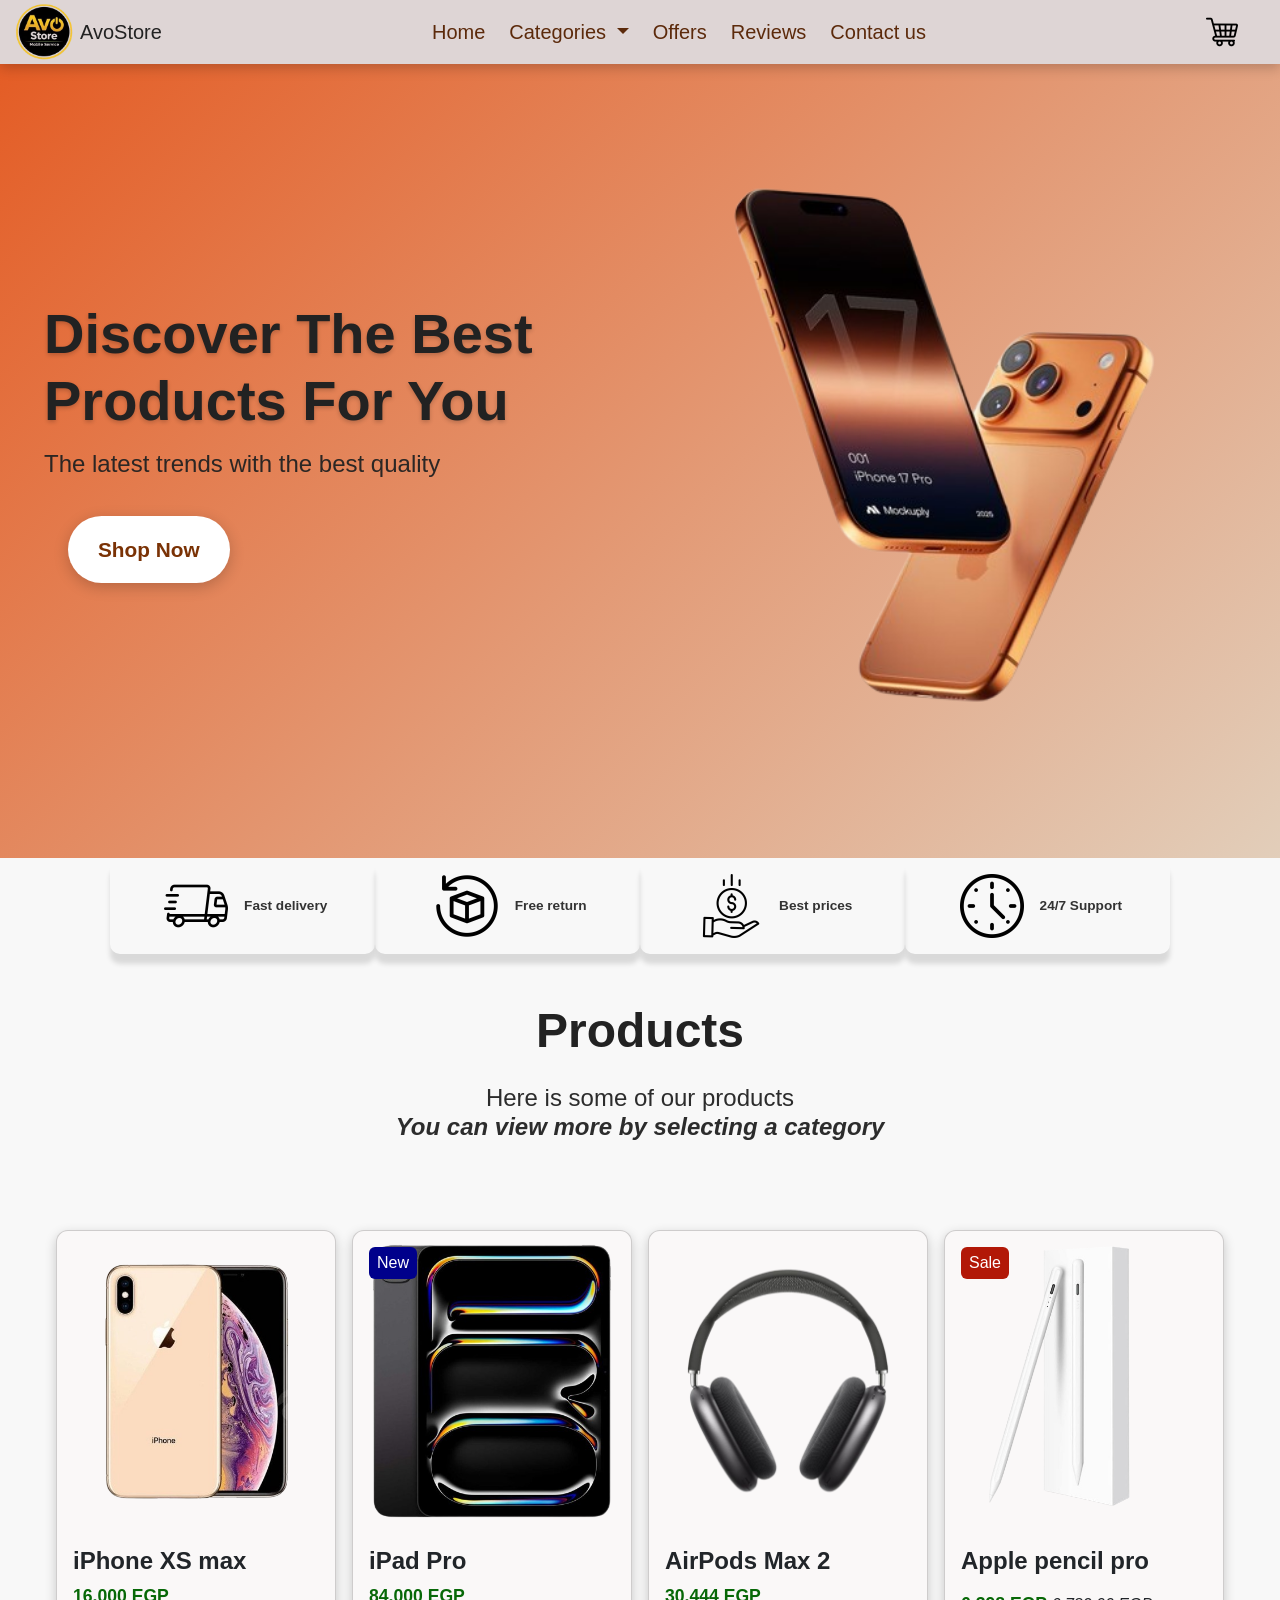
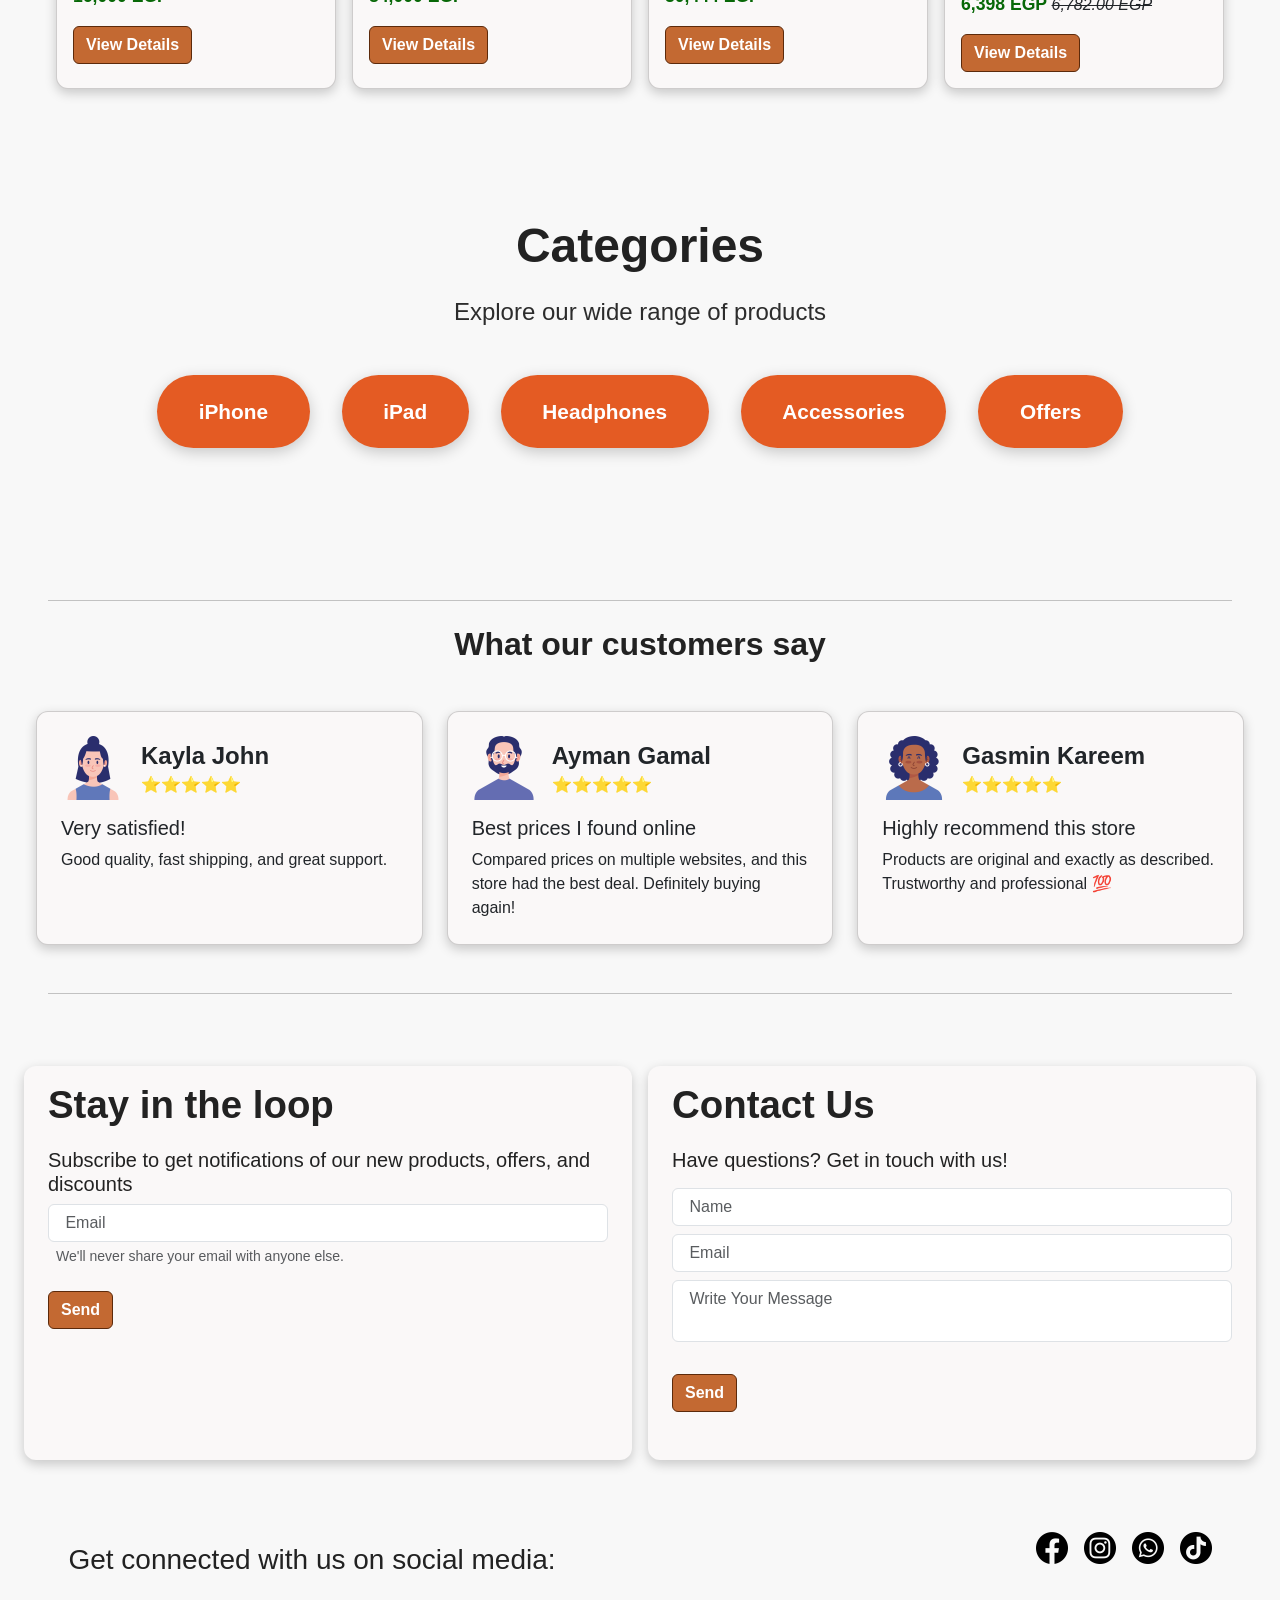
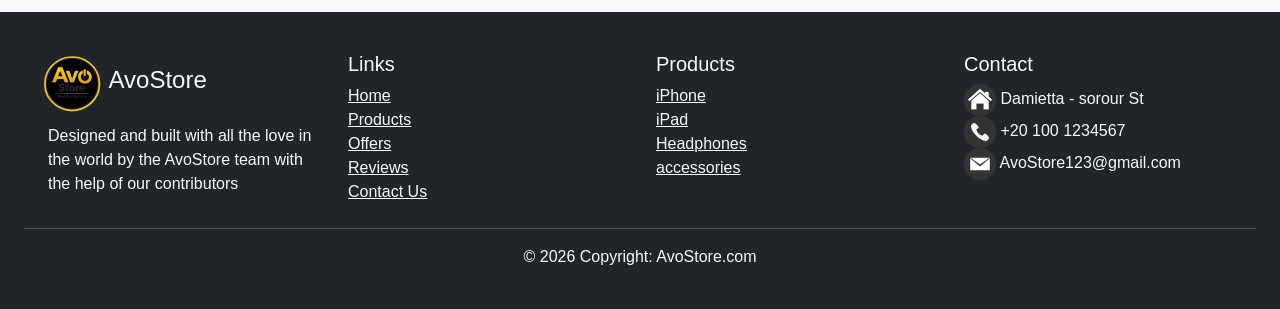
==== task1-design/index.html @ 0fe8ab68 "hi" ====
<!DOCTYPE html>
<html lang="en">

<head>
    <meta charset="UTF-8">
    <meta name="viewport" content="width=device-width, initial-scale=1.0">
    <title>AvoStore</title>
    <link href="https://cdn.jsdelivr.net/npm/bootstrap@5.3.8/dist/css/bootstrap.min.css" rel="stylesheet"
        integrity="sha384-sRIl4kxILFvY47J16cr9ZwB07vP4J8+LH7qKQnuqkuIAvNWLzeN8tE5YBujZqJLB" crossorigin="anonymous">
    <link rel="stylesheet" href="style.css">
</head>

<body>
    <nav class="navbar navbar-expand-lg bg-body-tertiary ">
        <div class="container-fluid">
            <a href="#home"><img src="../img/logo_no_bg.png" alt="Logo" class="logo"></a>
            <h5 class="d-inline ms-1 my-auto">AvoStore</h5>
            <button class="navbar-toggler" type="button" data-bs-toggle="collapse"
                data-bs-target="#navbarSupportedContent" aria-controls="navbarSupportedContent" aria-expanded="false"
                aria-label="Toggle navigation">
                <span class="navbar-toggler-icon"></span>
            </button>
            <div class="collapse navbar-collapse" id="navbarSupportedContent">
                <ul class="navbar-nav me-auto mb-2 mb-lg-0">
                    <li class="nav-item">
                        <a class="nav-link" href="#home">Home</a>
                    </li>
                    <li class="nav-item dropdown">
                        <a class="nav-link dropdown-toggle" role="button" data-bs-toggle="dropdown"
                            aria-expanded="false">
                            <span>Categories</span>
                        </a>
                        <ul class="dropdown-menu">
                            <li><a class="dropdown-item" href="#iphone">Iphone</a></li>
                            <li><a class="dropdown-item" href="#ipad-category">Ipad</a></li>
                            <li><a class="dropdown-item" href="#headphones">Headphones</a></li>
                            <li><a class="dropdown-item" href="#accessories">Accessories</a></li>
                        </ul>
                    </li>
                    <li class="nav-item">
                        <a class="nav-link" href="#offers">Offers</a>
                    </li>
                    <li class="nav-item">
                        <a class="nav-link" href="#reviews">Reviews</a>
                    </li>
                    <li class="nav-item">
                        <a class="nav-link" href="#contact-us">Contact us</a>
                    </li>
                </ul>
                <a href="#cart" class="cart"><img src="../img/shopping-cart.png" alt="Shopping Cart" id="cart_img"></a>
            </div>
        </div>
    </nav>
    <div class="container-fluid">
        <div id="home" class="row d-flex align-items-center justify-content-center text-center text-md-start">
            <div class="home-text col-12 col-md-6 text-center text-md-start">
                <h1 class="mb-3">Discover The Best Products For You</h1>
                <h4 class="mb-3">The latest trends with the best quality</h4>
                <a class="btn btn-primary w0 mb-2 ms-md-4" href="#products">Shop Now</a>
            </div>
            <div class="col-12 col-md-6 text-center">
                <img src="../img/New_iPhone_17_Pro_-removebg-preview.png" alt="Home image"
                    class="Home-image img-fluid ">
            </div>
        </div>
    </div>
    </div>
    <div class="container">
        <div class="why-choose-us row g-4 text-center mx-auto">
            <div class="col-6 col-md-3 why-card">
                <img src="../img/express-delivery.png" alt="fast delivery" class="why-choose-us-image">
                <span class="why-text">Fast delivery</span>
            </div>
            <div class="col-6 col-md-3 why-card">
                <img src="../img/product-return.png" alt="Free return" class="why-choose-us-image">
                <span class="why-text">Free return</span>
            </div>
            <div class="col-6 col-md-3 why-card">
                <img src="../img/save-money.png" alt="Best prices" class="why-choose-us-image">
                <span class="why-text">Best prices</span>
            </div>
            <div class="col-6 col-md-3 why-card">
                <img src="../img/clock.png" alt="Support" class="why-choose-us-image">
                <span class="why-text">24/7 Support</span>
            </div>
        </div>
    </div>
    <div id="products">
        <div class="text-center mt-5">
            <h2>Products</h2>
            <h4>Here is some of our products <br><strong> <em>You can view more by selecting a category</em></strong>
            </h4>
        </div>
        <div class="products-cards my-4 p-3">
            <div class="cards row g-3 m-2 px-4">
                <div class="col-12 col-md-6 col-lg-3">
                    <div class="card h-100">
                        <img src="../img/iphonexsmax.png" class="card-img-top product-img img-fluid" alt="iphone xs max">
                        <div class="card-body">
                            <h5 class="card-title">iPhone XS max</h5>
                            <p class="card-price">16,000 EGP</p>
                            <a href="#iph-xs" class="btn btn-primary view_details mb-0">View Details</a>
                        </div>
                    </div>
                </div>
                <div class="col-12 col-md-6 col-lg-3">
                    <div class="card h-100">
                        <span class="new position-absolute top-0 start-0 rounded">New</span>
                        <img src="../img/Apple_iPad_Pro.png" class="card-img-top product-img img-fluid" alt="Ipad pro">
                        <div class="card-body">
                            <h5 class="card-title">iPad Pro</h5>
                            <p class="card-price">84,000 EGP</p>
                            <a href="#ipad-pro" class="btn btn-primary view_details mb-0">View Details</a>
                        </div>
                    </div>
                </div>
                <div class="col-12 col-md-6 col-lg-3">
                    <div class="card h-100">
                        <img src="../img/AirPods_Max_2.png" class="card-img-top product-img img-fluid"
                            alt="AirPods Max 2">
                        <div class="card-body">
                            <h5 class="card-title">AirPods Max 2</h5>
                            <p class="card-price">30,444 EGP</p>
                            <a href="#airpods-max" class="btn btn-primary view_details mb-0">View Details</a>
                        </div>
                    </div>
                </div>
                <div class="col-12 col-md-6 col-lg-3">
                    <div class="card h-100">
                        <span class="sale position-absolute top-0 start-0 rounded">Sale</span>
                        <img src="../img/Apple_pencil_pro.png" class="card-img-top product-img img-fluid"
                            alt="Apple pencil pro">
                        <div class="card-body">
                            <h5 class="card-title">Apple pencil pro</h5>
                            <div class="my-3">
                                <span class="card-price">6,398 EGP</span>
                                <span class="discount"><em>6,782.00 EGP</em></span>
                            </div>
                            <a href="#pencil" class="btn btn-primary view_details mb-0">View Details</a>
                        </div>
                    </div>
                </div>
            </div>
        </div>
    </div>
    <div id="categories">
        <div class="text-center">
            <h2>Categories</h2>
            <h4>Explore our wide range of products</h4>
        </div>
        <div class="categories_buttons row mx-auto g-2">
            <div class="col-12 col-md">
                <a href="#iphone" class="button_c w-100 d-block text-center">iPhone</a>
            </div>
            <div class="col-12 col-md">
                <a href="#ipad-category" class="button_c w-100 d-block text-center">iPad</a>
            </div>
            <div class="col-12 col-md">
                <a href="#headphones" class="button_c w-100 d-block text-center">Headphones</a>
            </div>
            <div class="col-12 col-md">
                <a href="#accessories" class="button_c w-100 d-block text-center">Accessories</a>
            </div>
            <div class="col-12 col-md mx-auto">
                <a href="#offers" class="button_c w-100 d-block text-center">Offers</a>
            </div>
        </div>
        <div id="iphone" class="category my-2">
            <h2>Iphone:</h2>
            <div class="cards row g-3 my-2 mx-2 px-2">
                <div class="col-12 col-md-6 col-lg-3">
                    <div class="card">
                        <span class="new position-absolute top-0 start-0 rounded">New</span>
                        <img src="../img/iphone17.png" class="card-img-top product-img img-fluid" alt="iphone 17 pro">
                        <div class="card-body">
                            <h5 class="card-title">iPhone 17 pro</h5>
                            <p class="card-price">97,999 EGP</p>
                            <a href="#iph-17" class="btn btn-primary view_details iph-17 mb-0">View Details</a>
                        </div>
                    </div>
                </div>
                <div class="col-12 col-md-6 col-lg-3">
                    <div class="card h-100">
                        <span class="sale position-absolute top-0 start-0 rounded">Sale</span>
                        <img src="../img/iphone16.png" class="card-img-top product-img img-fluid" alt="iphone 16 plus">
                        <div class="card-body">
                            <h5 class="card-title">iPhone 16 plus</h5>
                            <div class="my-3">
                                <span class="card-price">69,999 EGP</span>
                                <span class="discount">71,999 EGP</span>
                            </div>
                            <a href="#iph-16" class="btn btn-primary view_details mb-0">View Details</a>
                        </div>
                    </div>
                </div>
                <div class="col-12 col-md-6 col-lg-3">
                    <div class="card h-100">
                        <img src="../img/iphone15.png" class="card-img-top product-img img-fluid"
                            alt="iphone 15 pro max">
                        <div class="card-body">
                            <h5 class="card-title">iPhone 15 pro max</h5>
                            <p class="card-price">52,200 EGP</p>
                            <a href="#iph-15" class="btn btn-primary view_details mb-0">View Details</a>
                        </div>
                    </div>
                </div>
                <div class="col-12 col-md-6 col-lg-3">
                    <div class="card h-100">
                        <img src="../img/iphonexsmax.png" class="card-img-top product-img img-fluid"
                            alt="iphone xs max">
                        <div class="card-body">
                            <h5 class="card-title">iPhone XS max</h5>
                            <p class="card-price">16,000 EGP</p>
                            <a href="#iph-xs" class="btn btn-primary view_details mb-0">View Details</a>
                        </div>
                    </div>
                </div>
            </div>
        </div>
        <div id="ipad-category" class="category my-2">
            <h2>Ipad:</h2>
            <div class="cards row g-3 my-2 mx-2 px-2">
                <div class="col-12 col-md-6 col-lg-3">
                    <div class="card h-100">
                        <span class="sale position-absolute top-0 start-0 rounded">Sale</span>
                        <img src="../img/Apple_iPad.png" class="card-img-top product-img img-fluid" alt="ipad">
                        <div class="card-body">
                            <h5 class="card-title">iPad</h5>
                            <div class="my-3">
                                <span class="card-price">22,000 EGP</span>
                                <span class="discount"><em>27,700 EGP</em></span>
                            </div>
                            <a href="#ipad" class="btn btn-primary view_details mb-0">View Details</a>
                        </div>
                    </div>
                </div>
                <div class="col-12 col-md-6 col-lg-3">
                    <div class="card h-100">
                        <span class="new position-absolute top-0 start-0 rounded">New</span>
                        <img src="../img/Apple_iPad_Pro.png" class="card-img-top product-img img-fluid" alt="Ipad pro">
                        <div class="card-body">
                            <h5 class="card-title">iPad Pro</h5>
                            <p class="card-price">84,000 EGP</p>
                            <a href="#ipad-pro" class="btn btn-primary view_details mb-0">View Details</a>
                        </div>
                    </div>
                </div>
                <div class="col-12 col-md-6 col-lg-3">
                    <div class="card h-100">
                        <img src="../img/Apple_iPad_Air.png" class="card-img-top product-img img-fluid" alt="ipad air">
                        <div class="card-body">
                            <h5 class="card-title">iPad Air</h5>
                            <p class="card-price">38,500 EGP</p>
                            <a href="#ipad-air" class="btn btn-primary view_details mb-0">View Details</a>
                        </div>
                    </div>
                </div>
                <div class="col-12 col-md-6 col-lg-3">
                    <div class="card h-100">
                        <img src="../img/ipad_mini.png" class="card-img-top product-img img-fluid" alt="ipad mini">
                        <div class="card-body">
                            <h5 class="card-title">iPad mini</h5>
                            <p class="card-price">58,000 EGP</p>
                            <a href="#ipad-mini" class="btn btn-primary view_details mb-0">View Details</a>
                        </div>
                    </div>
                </div>
            </div>
        </div>
        <div id="headphones" class="category my-2">
            <h2>Headphones:</h2>
            <div class="cards row g-3 my-2 mx-2 px-2">
                <div class="col-12 col-md-6 col-lg-3">
                    <div class="card h-100">
                        <img src="../img/AirPods4.png" class="card-img-top product-img img-fluid" alt="AirPods 4">
                        <div class="card-body">
                            <h5 class="card-title">AirPods 4</h5>
                            <p class="card-price">10,499 EGP</p>
                            <a href="#airpods-4" class="btn btn-primary view_details mb-0">View Details</a>
                        </div>
                    </div>
                </div>
                <div class="col-12 col-md-6 col-lg-3">
                    <div class="card h-100">
                        <img src="../img/AirPods_Max_2.png" class="card-img-top product-img img-fluid"
                            alt="AirPods Max 2">
                        <div class="card-body">
                            <h5 class="card-title">AirPods Max 2</h5>
                            <p class="card-price">30,444 EGP</p>
                            <a href="#airpods-max" class="btn btn-primary view_details mb-0">View Details</a>
                        </div>
                    </div>
                </div>
                <div class="col-12 col-md-6 col-lg-3">
                    <div class="card h-100">
                        <img src="../img/Apple_Airpods_Pro__2.png" class="card-img-top product-img img-fluid"
                            alt="AirPods Pro 2">
                        <div class="card-body">
                            <h5 class="card-title">AirPods Pro 2</h5>
                            <p class="card-price">10,999 EGP</p>
                            <a href="#airpods-2" class="btn btn-primary view_details mb-0">View Details</a>
                        </div>
                    </div>
                </div>
                <div class="col-12 col-md-6 col-lg-3">
                    <div class="card h-100">
                        <span class="sale position-absolute top-0 start-0 rounded">Sale</span>
                        <img src="../img/AirPods_pro3.png" class="card-img-top product-img img-fluid"
                            alt="AirPods Pro 3">
                        <div class="card-body">
                            <h5 class="card-title">AirPods Pro 3</h5>
                            <div class="my-3">
                                <span class="card-price">12,030 EGP</span>
                                <span class="discount"><em>12,800 EGP</em></span>
                            </div>
                            <a href="#airpods-3" class="btn btn-primary view_details mb-0">View Details</a>
                        </div>
                    </div>
                </div>
            </div>
        </div>
        <div id="accessories" class="category my-2">
            <h2>Accessories:</h2>
            <div class="cards row g-3 my-2 mx-2 px-2">
                <div class="col-12 col-md-6 col-lg-3">
                    <div class="card h-100">
                        <span class="new position-absolute top-0 start-0 rounded">New</span>
                        <img src="../img/iPhone17_pro_silicon_case.png" class="card-img-top product-img img-fluid"
                            alt="Iphone 17 pro silicon case">
                        <div class="card-body">
                            <h5 class="card-title">iPhone 17 pro silicon case</h5>
                            <p class="card-price">200 EGP</p>
                            <a href="#case-iph" class="btn btn-primary view_details mb-0">View Details</a>
                        </div>
                    </div>
                </div>
                <div class="col-12 col-md-6 col-lg-3">
                    <div class="card h-100">
                        <img src="../img/Airpods_Pro_Navy_Case.png" class="card-img-top product-img img-fluid"
                            alt="Airpods pro 3 silicon case">
                        <div class="card-body">
                            <h5 class="card-title">Airpods pro 3 silicon case</h5>
                            <p class="card-price">119 EGP</p>
                            <a href="#case-airpod" class="btn btn-primary view_details mb-0">View Details</a>
                        </div>
                    </div>
                </div>
                <div class="col-12 col-md-6 col-lg-3">
                    <div class="card h-100">
                        <img src="../img/Apple__type_c_to_c_charging_cable-removebg-preview.png"
                            class="card-img-top product-img img-fluid" alt="Type C cable">
                        <div class="card-body">
                            <h5 class="card-title">Type C cable</h5>
                            <p class="card-price">854 EGP</p>
                            <a href="#cable" class="btn btn-primary view_details mb-0">View Details</a>
                        </div>
                    </div>
                </div>
                <div class="col-12 col-md-6 col-lg-3">
                    <div class="card h-100">
                        <span class="sale position-absolute top-0 start-0 rounded">Sale</span>
                        <img src="../img/Apple_pencil_pro.png" class="card-img-top product-img img-fluid"
                            alt="Apple pencil pro">
                        <div class="card-body">
                            <h5 class="card-title">Apple pencil pro</h5>
                            <div class="my-3">
                                <span class="card-price">6,398 EGP</span>
                                <span class="discount"><em>6,782 EGP</em></span>
                            </div>
                            <a href="#pencil" class="btn btn-primary view_details mb-0">View Details</a>
                        </div>
                    </div>
                </div>
            </div>
        </div>
    </div>
    <div id="product-spotlight" class="my-4">
        <div class="cards-spotlight container align-items-center mx-auto">
            <div id="iph-17">
                <div class="spotlight-card row w-auto w-md-75 mx-auto text-center">
                    <p class="spotlight-title mx-auto mt-4 mb-2">Product Spotlight</p>
                    <div class="col-6 ">
                        <img src="../img/iphone17.png" class="spotlight-img img-fluid p-0" alt="iphone 17 pro">
                    </div>
                    <div class="card-body col-6 text-start">
                        <div>
                            <span class="new text-white start-0 ms-0 rounded">New</span>
                            <h5 class="card-title">iPhone 17 pro</h5>
                        </div>
                        <p class="description">Color:orange <br> Storage:256GB <br> Model:2025</p>
                        <p class="card-price">97,999 EGP</p>
                        <a href="#" class="btn btn-primary add-to-cart mb-0">Add to cart</a>
                    </div>
                </div>
            </div>
        </div>
        <div class="cards-spotlight container align-items-center mx-auto">
            <div id="iph-16">
                <div class="spotlight-card row w-auto w-md-75 mx-auto text-center">
                    <p class="spotlight-title mx-auto mt-4 mb-2">Product Spotlight</p>
                    <div class="col-6">
                        <img src="../img/iphone16.png" class="spotlight-img img-fluid p-0" alt="iPhone 16 plus">
                    </div>
                    <div class="card-body col-6 text-start">
                        <div>
                            <span class="sale text-white start-0 ms-0 rounded">Sale</span>
                            <h5 class="card-title">iPad</h5>
                        </div>
                        <p class="description">Color:Purple <br> Storage:128GB <br> Model:2024</p>
                        <div class="my-3">
                            <span class="card-price">69,999 EGP</span>
                            <span class="discount"><em>71,999 EGP</em></span>
                        </div>
                        <a href="#" class="btn btn-primary add-to-cart mb-0">Add to cart</a>
                    </div>
                </div>
            </div>
        </div>
        <div class="cards-spotlight container align-items-center mx-auto">
            <div id="iph-15">
                <div class="spotlight-card row w-auto w-md-75 mx-auto text-center">
                    <p class="spotlight-title mx-auto mt-4 mb-2">Product Spotlight</p>
                    <div class="col-6">
                        <img src="../img/iphone15.png" class="spotlight-img img-fluid p-0" alt="iPhone 15 pro max">
                    </div>
                    <div class="card-body col-6 text-start">
                        <h5 class="card-title">iPhone 15 pro max</h5>
                        <p class="description">color:Grey <br> storage:256GB <br> model:2023</p>
                        <p class="card-price">52,200 EGP</p>
                        <a href="#" class="btn btn-primary add-to-cart mb-0">Add to cart</a>
                    </div>
                </div>
            </div>
        </div>
        <div class="cards-spotlight container align-items-center mx-auto">
            <div id="iph-xs">
                <div class="spotlight-card row w-auto w-md-75 mx-auto text-center">
                    <p class="spotlight-title mx-auto mt-4 mb-2">Product Spotlight</p>
                    <div class="col-6">
                        <img src="../img/iphonexsmax.png" class="spotlight-img img-fluid p-0" alt="iPhone XS max">
                    </div>
                    <div class="card-body col-6 text-start">
                        <h5 class="card-title">iPhone XS max</h5>
                        <p class="description">color:Gold <br> storage:512GB <br> Model:2018</p>
                        <p class="card-price">16,000 EGP</p>
                        <a href="#" class="btn btn-primary add-to-cart mb-0">Add to cart</a>
                    </div>
                </div>
            </div>
        </div>
        <div class="cards-spotlight container align-items-center mx-auto">
            <div id="ipad">
                <div class="spotlight-card row w-auto w-md-75 mx-auto text-center">
                    <p class="spotlight-title mx-auto mt-4 mb-2">Product Spotlight</p>
                    <div class="col-6">
                        <img src="../img/Apple_iPad.png" class="spotlight-img img-fluid p-0" alt="iPad">
                    </div>
                    <div class="card-body col-6 text-start">
                        <div>
                            <span class="sale text-white start-0 ms-0 rounded">Sale</span>
                            <h5 class="card-title">iPad</h5>
                        </div>
                        <p class="description">Color:Pink <br> storage:128GB <br> Screen Size:11Inches</p>
                        <div class="my-3">
                            <span class="card-price">22,000 EGP</span>
                            <span class="discount"><em>27,700 EGP</em></span>
                        </div>
                        <a href="#" class="btn btn-primary add-to-cart mb-0">Add to cart</a>
                    </div>
                </div>
            </div>
        </div>
        <div class="cards-spotlight container align-items-center mx-auto">
            <div id="ipad-pro">
                <div class="spotlight-card row w-auto w-md-75 mx-auto text-center">
                    <p class="spotlight-title mx-auto mt-4 mb-2">Product Spotlight</p>
                    <div class="col-6">
                        <img src="../img/Apple_iPad_Pro.png" class="spotlight-img img-fluid p-0" alt="iPad Pro">
                    </div>
                    <div class="card-body col-6 text-start">
                        <div>
                            <span class="new text-white start-0 ms-0 rounded">New</span>
                            <h5 class="card-title">iPad Pro</h5>
                        </div>
                        <p class="description">Color:Grey <br> storage:512GB <br> Screen Size:13Inches</p>
                        <p class="card-price">84,000 EGP</p>
                        <a href="#" class="btn btn-primary add-to-cart mb-0">Add to cart</a>
                    </div>
                </div>
            </div>
        </div>
        <div class="cards-spotlight container align-items-center mx-auto">
            <div id="ipad-air">
                <div class="spotlight-card row w-auto w-md-75 mx-auto text-center">
                    <p class="spotlight-title mx-auto mt-4 mb-2">Product Spotlight</p>
                    <div class="col-6">
                        <img src="../img/Apple_iPad_Air.png" class="spotlight-img img-fluid p-0" alt="iPad Air">
                    </div>
                    <div class="card-body col-6 text-start">
                        <h5 class="card-title">iPad Air</h5>
                        <p class="description">Color:Blue <br> storage:128GB <br> Screen Size:11Inches</p>
                        <p class="card-price">38,500 EGP</p>
                        <a href="#" class="btn btn-primary add-to-cart mb-0">Add to cart</a>
                    </div>
                </div>
            </div>
        </div>
        <div class="cards-spotlight container align-items-center mx-auto">
            <div id="ipad-mini">
                <div class="spotlight-card row w-auto w-md-75 mx-auto text-center">
                    <p class="spotlight-title mx-auto mt-4 mb-2">Product Spotlight</p>
                    <div class="col-6">
                        <img src="../img/ipad_mini.png" class="spotlight-img img-fluid p-0" alt="iPad mini">
                    </div>
                    <div class="card-body col-6 text-start">
                        <h5 class="card-title">iPad mini</h5>
                        <p class="description">color:Starlight <br> storage:128GB <br> screen size:8.3Inches</p>
                        <p class="card-price">58,000 EGP</p>
                        <a href="#" class="btn btn-primary add-to-cart mb-0">Add to cart</a>
                    </div>
                </div>
            </div>
        </div>
        <div class="cards-spotlight container align-items-center mx-auto">
            <div id="airpods-4">
                <div class="spotlight-card row w-auto w-md-75 mx-auto text-center">
                    <p class="spotlight-title mx-auto mt-4 mb-2">Product Spotlight</p>
                    <div class="col-6">
                        <img src="../img/AirPods4.png" class="spotlight-img img-fluid p-0" alt="AirPods 4">
                    </div>
                    <div class="card-body col-6 text-start">
                        <h5 class="card-title">AirPods 4</h5>
                        <p class="description">Active Noise Cancellation <br> Adaptive Audio <br> Personalized Spatial
                            Audio</p>
                        <p class="card-price">10,499 EGP</p>
                        <a href="#" class="btn btn-primary add-to-cart mb-0">Add to cart</a>
                    </div>
                </div>
            </div>
        </div>
        <div class="cards-spotlight container align-items-center mx-auto">
            <div id="airpods-max">
                <div class="spotlight-card row w-auto w-md-75 mx-auto text-center">
                    <p class="spotlight-title mx-auto mt-4 mb-2">Product Spotlight</p>
                    <div class="col-6">
                        <img src="../img/AirPods_Max_2.png" class="spotlight-img img-fluid p-0" alt="AirPods Max 2">
                    </div>
                    <div class="card-body col-6 text-start">
                        <h5 class="card-title">AirPods Max 2</h5>
                        <p class="description">Over-Ear Headphonese <br> Pro-Level Active Noise Cancellation <br>
                            Transparency Mode</p>
                        <p class="card-price">30,444 EGP</p>
                        <a href="#" class="btn btn-primary add-to-cart mb-0">Add to cart</a>
                    </div>
                </div>
            </div>
        </div>
        <div class="cards-spotlight container align-items-center mx-auto">
            <div id="airpods-2">
                <div class="spotlight-card row w-auto w-md-75 mx-auto text-center">
                    <p class="spotlight-title mx-auto mt-4 mb-2">Product Spotlight</p>
                    <div class="col-6">
                        <img src="../img/Apple_Airpods_Pro__2.png" class="spotlight-img img-fluid p-0"
                            alt="AirPods Pro 2">
                    </div>
                    <div class="card-body col-6 text-start">
                        <h5 class="card-title">AirPods Pro 2</h5>
                        <p class="description">Up to 2X More Active Noise Cancelling <br> Adaptive Transparency <br>
                            Personalized Spatial Audio</p>
                        <p class="card-price">10,999 EGP</p>
                        <a href="#" class="btn btn-primary add-to-cart mb-0">Add to cart</a>
                    </div>
                </div>
            </div>
        </div>
        <div class="cards-spotlight container align-items-center mx-auto">
            <div id="airpods-3">
                <div class="spotlight-card row w-auto w-md-75 mx-auto text-center">
                    <p class="spotlight-title mx-auto mt-4 mb-2">Product Spotlight</p>
                    <div class="col-6">
                        <img src="../img/AirPods_pro3.png" class="spotlight-img img-fluid p-0" alt="AirPods Pro 3">
                    </div>
                    <div class="card-body col-6 text-start">
                        <div>
                            <span class="sale text-white start-0 ms-0 rounded">Sale</span>
                            <h5 class="card-title">AirPods Pro 3</h5>
                        </div>
                        <p class="description">Up to 2X More Active Noise Cancelling <br> Adaptive Transparency <br>
                            Personalized Spatial Audio</p>
                        <div class="my-3">
                            <span class="card-price">12,030 EGP</span>
                            <span class="discount"><em>12,800 EGP</em></span>
                        </div>
                        <a href="#" class="btn btn-primary add-to-cart mb-0">Add to cart</a>
                    </div>
                </div>
            </div>
        </div>
        <div class="cards-spotlight container align-items-center mx-auto">
            <div id="case-iph">
                <div class="spotlight-card row w-auto w-md-75 mx-auto text-center">
                    <p class="spotlight-title mx-auto mt-4 mb-2">Product Spotlight</p>
                    <div class="col-6">
                        <img src="../img/iPhone17_pro_silicon_case.png" class="spotlight-img img-fluid p-0"
                            alt="iPhone 17 pro silicon case">
                    </div>
                    <div class="card-body col-6 text-start">
                        <div>
                            <span class="new text-white start-0 ms-0 rounded">New</span>
                            <h5 class="card-title">iPhone 17 pro silicon case</h5>
                        </div>
                        <p class="description">Color:navy blue <br> Brand:Apple <br> Material:Silicon</p>
                        <p class="card-price">200 EGP</p>
                        <a href="#" class="btn btn-primary add-to-cart mb-0">Add to cart</a>
                    </div>
                </div>
            </div>
        </div>
        <div class="cards-spotlight container align-items-center mx-auto">
            <div id="case-airpod">
                <div class="spotlight-card row w-auto w-md-75 mx-auto text-center">
                    <p class="spotlight-title mx-auto mt-4 mb-2">Product Spotlight</p>
                    <div class="col-6">
                        <img src="../img/Airpods_Pro_Navy_Case.png" class="spotlight-img img-fluid p-0"
                            alt="Airpods pro 3 silicon case">
                    </div>
                    <div class="card-body col-6 text-start">
                        <h5 class="card-title">Airpods pro 3 silicon case</h5>
                        <p class="description">Color:navy blue <br> Brand:Apple <br> Material:Silicon</p>
                        <p class="card-price">119 EGP</p>
                        <a href="#" class="btn btn-primary add-to-cart mb-0">Add to cart</a>
                    </div>
                </div>
            </div>
        </div>
        <div class="cards-spotlight container align-items-center mx-auto">
            <div id="cable">
                <div class="spotlight-card row w-auto w-md-75 mx-auto text-center">
                    <p class="spotlight-title mx-auto mt-4 mb-2">Product Spotlight</p>
                    <div class="col-6">
                        <img src="../img/Apple__type_c_to_c_charging_cable-removebg-preview.png"
                            class="spotlight-img img-fluid p-0" alt="Type C cable">
                    </div>
                    <div class="card-body col-6 text-start">
                        <h5 class="card-title">Type C cable</h5>
                        <p class="description">Color:White <br> Type-C To Type-C <br> Length:1M</p>
                        <p class="card-price">854 EGP</p>
                        <a href="#" class="btn btn-primary add-to-cart mb-0">Add to cart</a>
                    </div>
                </div>
            </div>
        </div>
        <div class="cards-spotlight container align-items-center mx-auto">
            <div id="pencil">
                <div class="spotlight-card row w-auto w-md-75 mx-auto text-center">
                    <p class="spotlight-title mx-auto mt-4 mb-2">Product Spotlight</p>
                    <div class="col-6">
                        <img src="../img/Apple_pencil_pro.png" class="spotlight-img img-fluid p-0"
                            alt="Apple pencil pro">
                    </div>
                    <div class="card-body col-6 text-start">
                        <div>
                            <span class="sale text-white start-0 ms-0 rounded">Sale</span>
                            <h5 class="card-title">Apple pencil pro</h5>
                        </div>
                        <p class="description">Color:White <br> Brand:Apple <br> Material:Aluminium</p>
                        <div class="my-3">
                            <span class="card-price">6,398 EGP</span>
                            <span class="discount"><em>6,782 EGP</em></span>
                        </div>
                        <a href="#" class="btn btn-primary add-to-cart mb-0">Add to cart</a>
                    </div>
                </div>
            </div>
        </div>
    </div>
    <div id="offers" class="category my-4">
        <div class="ms-4">
            <h2 class="mb-1">Offers:</h2>
        </div>
        <div class="cards row g-3 my-2 mx-2 px-2">
            <div class="col-12 col-md-6 col-lg-3">
                <div class="card h-100">
                    <span class="sale position-absolute top-0 start-0 rounded">Sale</span>
                    <img src="../img/iphone16.png" class="card-img-top product-img img-fluid" alt="iphone 16 plus">
                    <div class="card-body">
                        <h5 class="card-title">iPhone 16 plus</h5>
                        <div class="my-3">
                            <span class="card-price">69,999 EGP</span>
                            <span class="discount">71,999 EGP</span>
                        </div>
                        <a href="#iph-16" class="btn btn-primary view_details mb-0">View Details</a>
                    </div>
                </div>
            </div>
            <div class="col-12 col-md-6 col-lg-3">
                <div class="card h-100">
                    <span class="sale position-absolute top-0 start-0 rounded">Sale</span>
                    <img src="../img/Apple_iPad.png" class="card-img-top product-img img-fluid" alt="ipad">
                    <div class="card-body">
                        <h5 class="card-title">iPad</h5>
                        <div class="my-3">
                            <span class="card-price">22,000 EGP</span>
                            <span class="discount"><em>27,700 EGP</em></span>
                        </div>
                        <a href="#ipad" class="btn btn-primary view_details mb-0">View Details</a>
                    </div>
                </div>
            </div>
            <div class="col-12 col-md-6 col-lg-3">
                <div class="card h-100">
                    <span class="sale position-absolute top-0 start-0 rounded">Sale</span>
                    <img src="../img/AirPods_pro3.png" class="card-img-top product-img img-fluid" alt="AirPods Pro 3">
                    <div class="card-body">
                        <h5 class="card-title">AirPods Pro 3</h5>
                        <div class="my-3">
                            <span class="card-price">12,030 EGP</span>
                            <span class="discount"><em>12,800 EGP</em></span>
                        </div>
                        <a href="#airpods-3" class="btn btn-primary view_details mb-0">View Details</a>
                    </div>
                </div>
            </div>
            <div class="col-12 col-md-6 col-lg-3">
                <div class="card h-100">
                    <span class="sale position-absolute top-0 start-0 rounded">Sale</span>
                    <img src="../img/Apple_pencil_pro.png" class="card-img-top product-img img-fluid"
                        alt="Apple pencil pro">
                    <div class="card-body">
                        <h5 class="card-title">Apple pencil pro</h5>
                        <div class="my-3">
                            <span class="card-price">6,398 EGP</span>
                            <span class="discount"><em>6,782 EGP</em></span>
                        </div>
                        <a href="#pencil" class="btn btn-primary view_details mb-0">View Details</a>
                    </div>
                </div>
            </div>
        </div>
    </div>
    <hr class="mx-5">
    <div id="reviews " class="mb-5">
        <div class="text-center m-4">
            <h2><strong>What our customers say</strong></h2>
        </div>
        <div class="row row-cols-1 row-cols-md-3 g-4 mx-3 my-2 cards px-2">
            <div class="col">
                <div class="card h-100 p-2">
                    <div class="card-body">
                        <div class="d-flex align-items-center mb-3">
                            <img src="../img/girl (1).png" class="review-img me-3" alt="Girl">
                            <div>
                                <h5 class="card-title mb-1">Kayla John</h5>
                                <h6 class="mb-0">⭐⭐⭐⭐⭐</h6>
                            </div>
                        </div>
                        <h5>Very satisfied!</h5>
                        <p class="card-text">Good quality, fast shipping, and great support.</p>
                    </div>
                </div>
            </div>
            <div class="col">
                <div class="card h-100 p-2">
                    <div class="card-body">
                        <div class="d-flex align-items-center mb-3">
                            <img src="../img/man.png" class="review-img me-3" alt="Girl">
                            <div>
                                <h5 class="card-title mb-1">Ayman Gamal</h5>
                                <h6 class="mb-0">⭐⭐⭐⭐⭐</h6>
                            </div>
                        </div>
                        <h5>Best prices I found online</h5>
                        <p class="card-text">Compared prices on multiple websites, and this store had the best deal.
                            Definitely buying again!</p>
                    </div>
                </div>
            </div>
            <div class="col">
                <div class="card h-100 p-2">
                    <div class="card-body">
                        <div class="d-flex align-items-center mb-3">
                            <img src="../img/girl.png" class="review-img me-3" alt="Girl">
                            <div>
                                <h5 class="card-title mb-1">Gasmin Kareem</h5>
                                <h6 class="mb-0">⭐⭐⭐⭐⭐</h6>
                            </div>
                        </div>
                        <h5>Highly recommend this store</h5>
                        <p class="card-text">Products are original and exactly as described. Trustworthy and
                            professional 💯</p>
                    </div>
                </div>
            </div>
        </div>
    </div>
    <hr class="mx-5">
    <div id="contact-us" class="row mx-auto my-4 g-3">
        <div class="stay-in-loop col-12 col-md-6 pt-3">
            <h2>Stay in the loop</h2>
            <h5>Subscribe to get notifications of our new products, offers, and discounts</h5>
            <form action="index.html">
                <div class="mb-3">
                    <input type="email" placeholder=" Email" class="form-control" id="exampleInputEmail1" required>
                    <div id="emailHelp" class="form-text ms-2">We'll never share your email with anyone else.</div>
                    <button type="submit" class="btn btn-primary my-4 w0 contact-btn">Send</button>
                </div>
            </form>
        </div>
        <div class="contact-msg col-12 col-md-6 pt-3">
            <h2>Contact Us</h2>
            <h5>Have questions? Get in touch with us!</h5>
            <form action="index.html">
                <div>
                    <input type="text" placeholder=" Name" class="form-control w-100 my-2" required>
                </div>
                <div>
                    <input type="email" placeholder=" Email" class="form-control w-100 my-2" required>
                </div>
                <div>
                    <textarea placeholder=" Write Your Message" class="form-control w-100 my-2" required></textarea>
                </div>
                <div>
                    <button type="submit" class="btn btn-primary my-4 w0 contact-btn">Send</button>
                </div>
            </form>
        </div>
    </div>
    <div class="social-media p-3">
        <h3 class="me d-none d-lg-block mb-2">Get connected with us on social media:</h3>
        <div class="social-img-sec">
            <a href="https://www.facebook.com/" target="_blank"><img src="../img/facebook.png" class="social-img"></a>
            <a href="https://www.instagram.com/" target="_blank"><img src="../img/instagram-circle.png" class="social-img"></a>
            <a href="https://www.whatsapp.com/" target="_blank"><img src="../img/whatsapp-circle.png" class="social-img"></a>
            <a href="https://www.tiktok.com/" target="_blank"><img src="../img/tiktok-circle.png" class="social-img"></a>
        </div>
    </div>
    <footer class="text-start p-4 bg-dark text-light row container-fluid m-0 ">
        <div class="footer-sec col-lg-3 p-3">
            <div class="mb-2">
                <img src="../img/logo_no_bg.png" class="logo">
                <h4 class="d-inline">AvoStore</h4>
            </div>
            <p class="ms-2">Designed and built with all the love in the world by the AvoStore team with the help of our
                contributors</p>
        </div>
        <div class="footer-sec col-6 col-lg-3 p-3">
            <h5>Links</h5>
            <a href="#home" class=" text-light">Home</a>
            <a href="#products" class=" text-light">Products</a>
            <a href="#offers" class=" text-light">Offers</a>
            <a href="#reviews" class=" text-light">Reviews</a>
            <a href="#contact-us" class=" text-light">Contact Us</a>
        </div>
        <div class="footer-sec col-6 col-lg-3 p-3">
            <h5>Products</h5>
            <a href="#iphone" class=" text-light">iPhone</a>
            <a href="#ipad-category" class=" text-light">iPad</a>
            <a href="#headphones" class=" text-light">Headphones</a>
            <a href="#accessories" class=" text-light">accessories</a>
        </div>
        <div class="footer-sec col-lg-3 p-3">
            <h5>Contact</h5>
            <div>
                <img src="../img/round.png" class="social-img">
                <span>Damietta - sorour St</span>
            </div>
            <div>
                <img src="../img/mobile.png" class="social-img">
                <span>+20 100 1234567</span>
            </div>
            <div>
                <img src="../img/round (1).png" class="social-img">
                <span>AvoStore123@gmail.com</span>
            </div>
        </div>
        <hr>
        <div class="text-center">
            <p>© 2026 Copyright: AvoStore.com</p>
        </div>
    </footer>
    <script src="https://cdn.jsdelivr.net/npm/bootstrap@5.3.8/dist/js/bootstrap.bundle.min.js"
        integrity="sha384-FKyoEForCGlyvwx9Hj09JcYn3nv7wiPVlz7YYwJrWVcXK/BmnVDxM+D2scQbITxI"
        crossorigin="anonymous"></script>
</body>

</html>
---- task1-design/style.css ----
* {
    margin: 0;
    padding: 0;
    box-sizing: border-box;
}

body {
    font-family: Arial, Helvetica, sans-serif;
    background-color: #f8f8f8;
    color: #222;
}

.navbar {
    margin-bottom:0;
    padding:0;
    background-color: #ded5d5 !important;
    box-shadow: 0 4px 12px rgba(0, 0, 0, 0.2);
    position: fixed;
    top: 0;
    left: 0;
    width: 100%;
    z-index: 1000;
}

.logo {
    width: 4em;
    height: 4em;
    max-width: 15vw;
    flex-shrink: 0;}

ul {
    display: flex;
    flex-wrap: wrap;
    justify-content: center;
    /* align-items: center; */
    list-style: none;
}

.navbar-nav {
    margin-left: auto;
    gap: 8px;
}

/* li a ,.categories{
    text-decoration: none;
    color: #333;
    font-weight: 500;
    font-size: 1.25em;
} */

li:hover {
    background-color: #f0f0f0;
    border-radius: 4px;
}

.dropdown {
    position: relative;
}

.nav-link{
    color: #5c2a0b;
    padding: 8px 12px;
    border-radius: 4px;
    font-weight: 500;
    font-size: 1.25em;
}

.nav-link:hover, .nav-link:focus {
    color: #7a3205 ;
    background-color: #f1eee9;
    font-weight: 600;
}

/* .navbar-toggler {
    border: none;
} */

.dropdown-menu {
    display: none;
    min-width: 180px;
    border: none;
    border-radius: 12px;
    padding: 0.5rem 0;
    box-shadow: 0 8px 24px rgba(0, 0, 0, 0.12);
}

.dropdown-item {
    padding: 0.6rem 1rem;
    color: #333;
    font-weight: 500;
    font-size: 1em;
}

.dropdown-item:hover {
    background-color: #f5f5f5;
    font-weight: 600;
}

#cart_img {
    width: 32px;
    height: auto;
}
.cart {
    margin-right: 20px;
    padding: 10px;
    border: none;
    border-radius: 50%;
    background: none;
    transition:box-shadow 0.2s ease, transform 0.2s ease;
}
.cart:hover {
    box-shadow: 0 8px 18px rgba(0, 0, 0, 0.12);
    background-color: #f1eee9;
}

@keyframes fadeIn {
    from { opacity: 0; }
    to { opacity: 1; }
}

#home{
    display:flex;
    align-items:center;
    justify-content:center;
    margin-top: 2em;
    padding: 3em 2em ;
    height: auto;
    background: linear-gradient(135deg, #E45B23 0%, #E2CEBA 100%);
    animation: fadeIn 1s ease-in-out;
}

.home-text {
    gap: 20px;
}

#home h1 {
    font-size: clamp(2rem, 5vw, 3.5rem);
    font-weight: 800;
    text-shadow: 0 2px 4px rgba(0, 0, 0, 0.2);
}

#home h4 {
    font-size: clamp(1rem, 2.5vw, 1.5rem);
    font-weight: 400;
    opacity: 0.95;
}

@keyframes pulse {
    0% {transform: scale(1.1);}
    50% {transform: scale(1.2);}
    100% {transform: scale(1.1);}
}

#home .btn {
    margin-top: 1em;
    align-self: flex-start;
    padding: 18px 30px;
    font-size: clamp(1rem, 2vw, 1.3rem);
    font-weight: 600;
    border: none;
    border-radius: 50px;
    background-color: white;
    color: #7A3205;
    box-shadow: 0 4px 15px rgba(0, 0, 0, 0.2);
    animation: pulse 1.5s ease-in-out infinite;
}

#home .btn:hover {
    transform: translateY(-2px);
    box-shadow: 0 8px 25px rgba(0, 0, 0, 0.3);
    background-color: #f0f0f0;
}

.Home-image {
    width:100%;
    height: auto;
    object-fit: contain;
    /* filter: drop-shadow(0 10px 30px rgba(0, 0, 0, 0.2)); */
    animation: fadeIn 1.5s ease-in-out;
}
.why-choose-us {
    background:none;
    width:95%;
    height:auto;
    margin-bottom: 0;
    padding:0;
}
.why-card{
    display: flex;
    align-items: center;
    justify-content: center;
    border-radius: 10px;
    background: none;
    box-shadow:0 10px 5px rgba(0, 0, 0, 0.12);
}
.why-text{
    color:#333;
    font-weight:600;
    font-size: 0.851em;
    padding-right: 0.7em;
}
.why-choose-us-image{
    width:4em;
    height:auto;
    margin:1rem;
}
#categories {
    display: flex;
    flex-direction: column;
    align-items: center;
    justify-content: center;
    padding: 5em 2.5em;
    background-color: #f8f8f8;
}
#categories h2 ,#products h2,#offers h2{
    font-size: clamp(2rem, 5vw, 3rem);
    font-weight: 800;
    margin-bottom: 0.5em;
}
#categories h4 ,#products h4{
    font-size: clamp(1rem, 2.5vw, 1.5rem);
    font-weight: 400;
    margin-bottom: 2em;
    opacity: 0.95;
}
.categories_buttons {
    display: flex;
    flex-wrap: wrap;
    justify-content: center;
    gap: 1.5em;
    margin-bottom: 3em;
    align-items: center;
}
.button_c {
    text-decoration: none;
    padding: 1em 2em;
    font-size: clamp(1rem, 2vw, 1.3rem);
    font-weight: 600;
    border: none;
    border-radius: 50px;
    background-color: #E45B23;
    color: white;
    box-shadow: 0 4px 15px rgba(0, 0, 0, 0.2);
    transition: transform 0.2s ease, box-shadow 0.2s ease;
}
.button_c:hover {
    transform: translateY(-2px);
    box-shadow: 0 8px 25px rgba(0, 0, 0, 0.3);
    background-color: #d14e1f;
}
.card-title{
    font-size: 1.5rem;
    font-weight: 700;
    margin-bottom: 0.5rem;
}
.card-price{
    font-size: 1.1rem;
    font-weight: 800;
    margin-bottom: 1rem;
    color:rgb(7, 104, 7);
}   
.discount{
    text-decoration: line-through;

}
.view_details{
    background-color: #C36932;
    color: white;
    border-color: #5c2a0b;
    font-weight: 600;
}

.view_details:hover ,.view_details:focus{
    background-color: #b35c2c !important;
    border-color: #5c2a0b !important;
    transform: translateY(-4px);
    transition: transform 0.2s ease;
}
#iphone,#ipad-category,#headphones,#accessories{
    display: none;
}
#iphone:target,#ipad-category:target,#headphones:target,#accessories:target{
    display: block;
}

.product-img{
    width: 100%;
    height: 18.75rem;
    object-fit: contain;
}
.card{
    box-shadow: 0 4px 12px rgba(0, 0, 0, 0.2);
    border-radius: 12px;
    background-color: #faf8f8;
}

.spotlight-card{
    display: flex;
    align-items: center;
    justify-content: center;
    box-shadow: 0 4px 12px rgba(0, 0, 0, 0.2);
    border-radius: 12px;
    background-color: #faf8f8;
    width:80% !important;
    height: auto;
    /* min-height: 12rem !important; */
    padding: 1rem;
}
.spotlight-img{
    width: 100%;
    height: auto;
    max-height: 18.75rem;
    object-fit: contain;
}
#iph-17,#iph-16,#iph-15,#iph-xs,
#ipad,#ipad-pro,#ipad-air,#ipad-mini,
#airpods-4,#airpods-max,#airpods-2,#airpods-3,
#case-iph,#case-airpod,#cable,#pencil,#offers{
    display:none
}
#iph-17:target,#iph-16:target,#iph-15:target,#iph-xs:target,
#ipad:target,#ipad-pro:target,#ipad-air:target,#ipad-mini:target,
#airpods-4:target,#airpods-max:target,#airpods-2:target,#airpods-3:target,
#case-iph:target,#case-airpod:target,#cable:target,#pencil:target,#offers:target{
    display: block;
}
.spotlight-title{
    font-size: 3em;
    font-weight: 400;
}

.description{
    font-size: 1.1em;
    font-weight:300;
    width:auto;
    margin-bottom: 0.5em;
}
.add-to-cart{
    background-color: #de4d0f;
    color: white;
    border-color: #5c2a0b;
    font-weight: 600;
}
.add-to-cart:hover,.add-to-cart:focus {
    background-color: #ab3b0b !important;
    border-color: #5c2a0b !important;
    transform: translateY(-4px);
    transition: transform 0.2s ease;
}

#contact-us{
    display:flex;
    justify-content: center;
    align-items: stretch;
    flex-wrap: nowrap;
    gap: 1rem;
    padding: 2rem;
}
.contact-msg,.stay-in-loop{
    display: flex;
    flex-direction: column;
    box-shadow: 0 4px 12px rgba(0, 0, 0, 0.2);
    border-radius: 12px;
    background-color: #faf8f8;
    padding: 1.5rem;
}
#contact-us h2{
    font-size: clamp(2rem, 3vw, 4rem);
    font-weight: 800;
    margin-bottom: 0.5em;
}
#contact-us textarea{
    resize: none;
}
.contact-btn{
    background-color: #C36932;
    color: white;
    border-color: #5c2a0b;
    font-weight: 600;
}
.contact-btn:hover ,.contact-btn:focus{
    background-color: #b35c2c !important;
    border-color: #5c2a0b !important;
    color: white !important;
    transform: translateY(-4px) !important;    
    transition: transform 0.2s ease;
}
footer{
    display: flex;
    height: auto;
    margin-bottom:0;
    /* width:100% !important; */
}
.social-media{
    display:flex;
    align-items: center;
    justify-content: center;
    gap:30em;
    width:100%;
}
.social-img-sec{
    display: flex;
    justify-content: center;
    align-items: center;
    gap:1em;
    margin-bottom:2em;
}
.social-img{
    width:2em;
    height: auto;
}
.footer-sec{
    display:flex;
    flex-direction:column;
    flex-wrap:wrap
}
.new{
    display:flex;
    background-color: #00008B;
    font-size: 1em;
    color:white;
    width:3em;
    justify-content: center;
    margin:1em;
    padding:0.25em;
}
.sale{
    display:flex;
    background-color: #B21807;
    font-size: 1em;
    color:white;
    width:3em;
    justify-content: center;
    margin:1em;
    padding:0.25em;
}
.review-img{
    width:4em;
    height: auto;
}
#reviews h2{
    font-size: clamp(1.75rem, 5vw, 3rem);
    font-weight: 700;
    margin-bottom: 0.5em;
}
@media (max-width: 768px) {
    .home-text{
        order:1;
    }
    .Home-image {
        order:-1 !important;
        width: 90%;
        justify-self: center;
    }
    .spotlight-card{
        width:95% !important;
        min-height: 30vh !important;
    }
    .spotlight-title{
        font-size: 1.5em;
        font-weight: 300;
    }
    #contact-us {
        flex-direction: column;
        align-items: center;
        /* padding: 1rem 1rem 2rem; */
        gap: 1rem;
    }
    .contact-msg,.stay-in-loop{
        min-width: 85%;
        /* max-width: 20em; */
    }
    #contact-us h5{
        font-size: 1em;
    }
    .card{
        width:250 px;
        height: auto;
    }
}
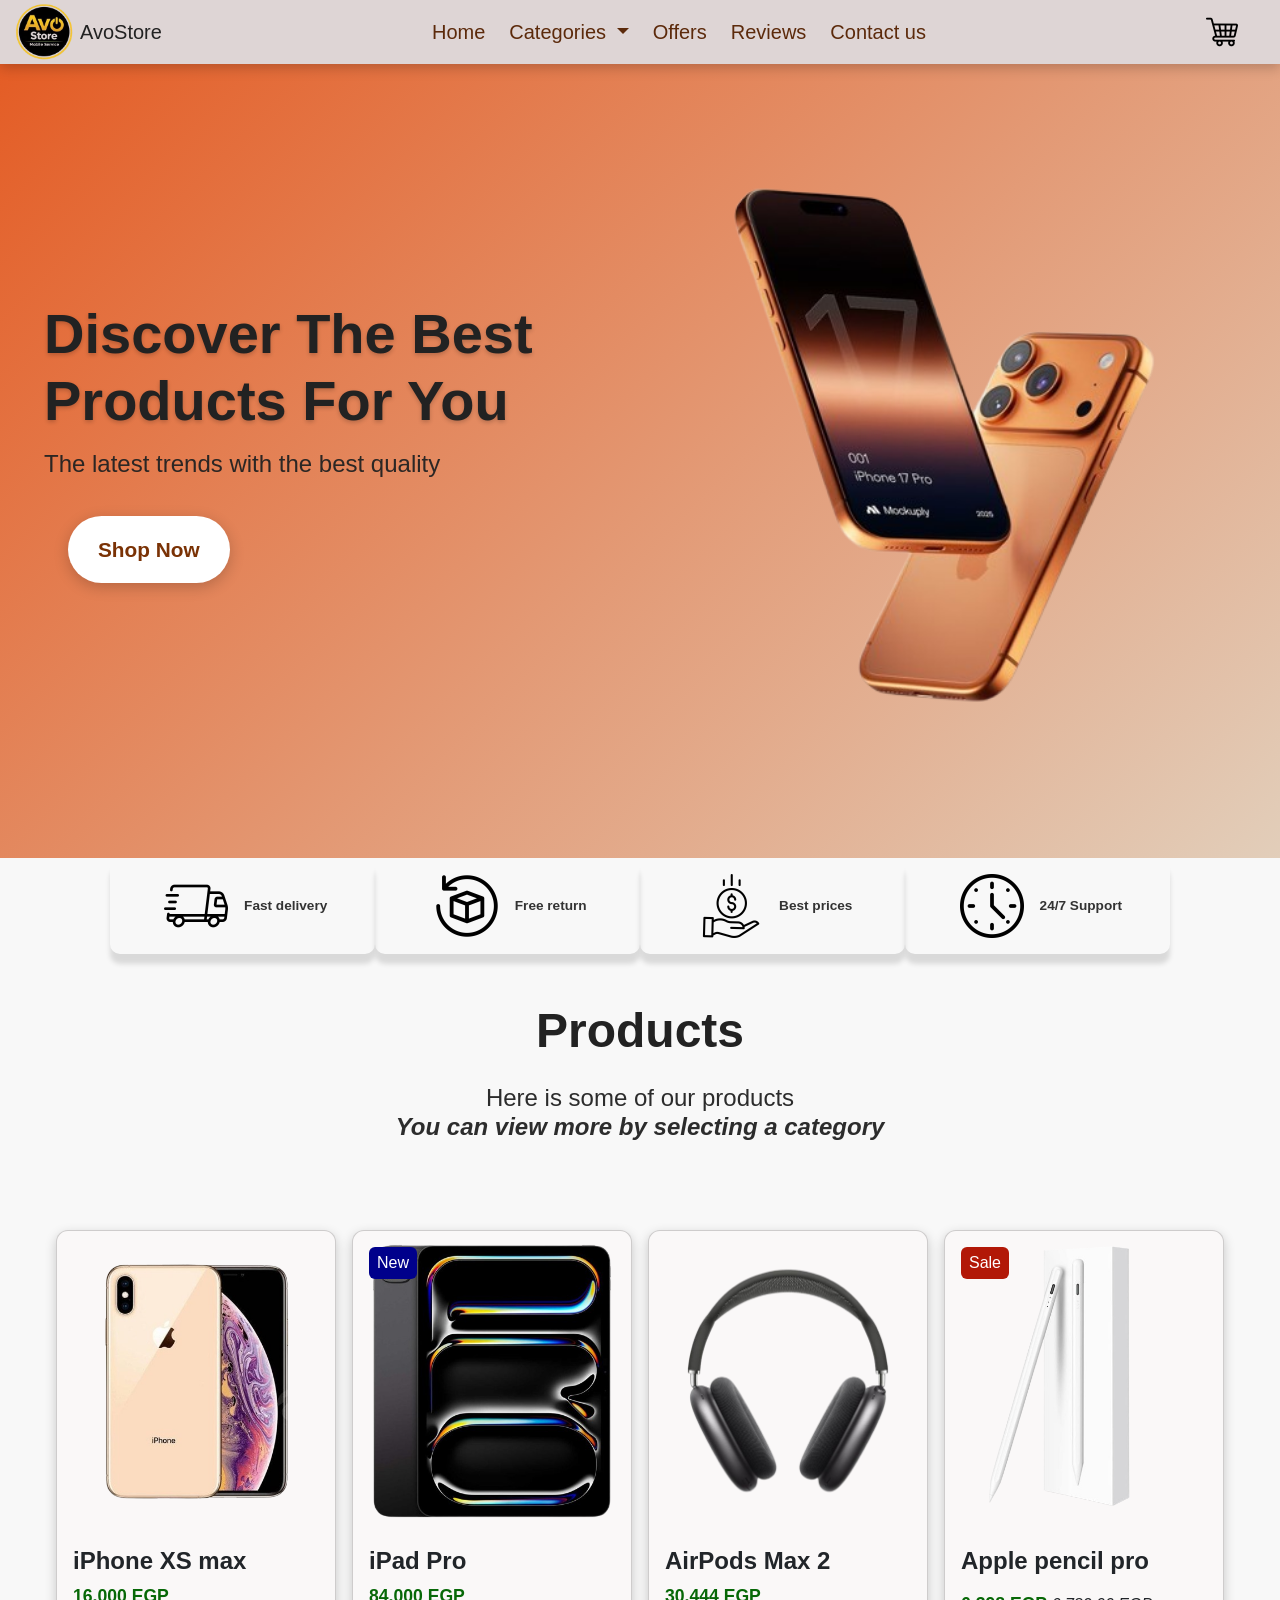
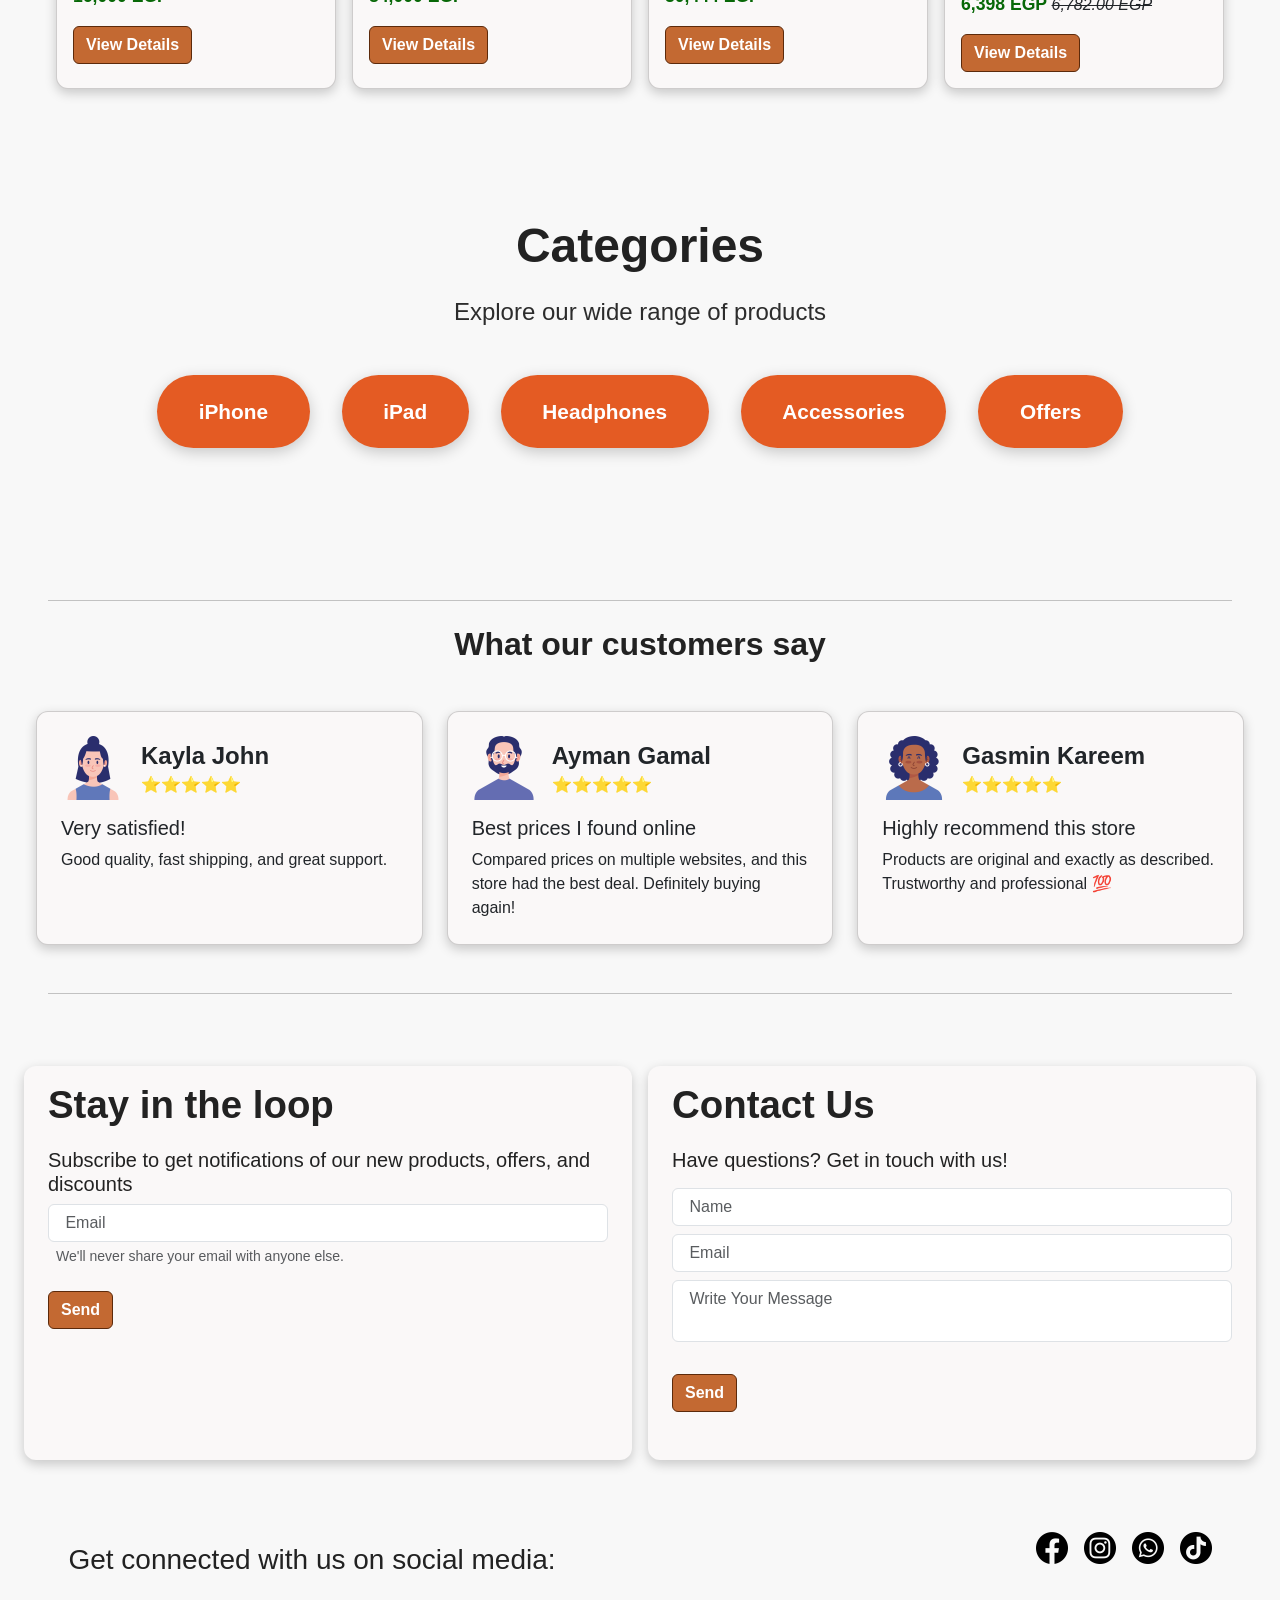
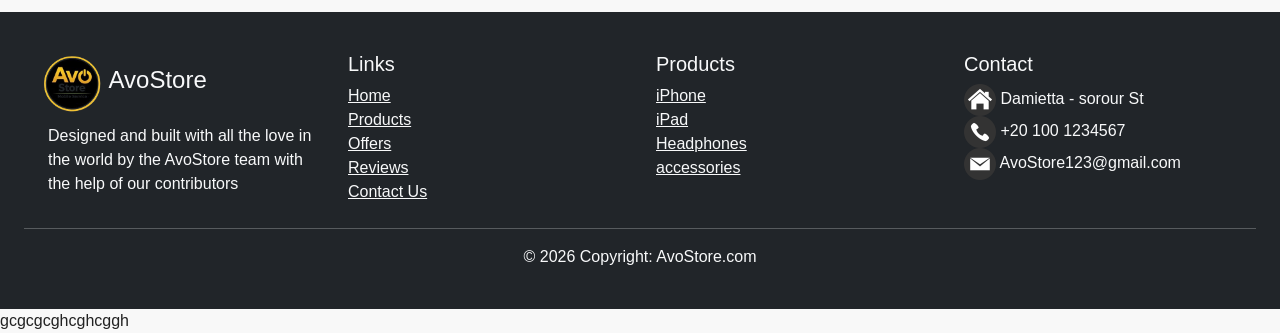
==== commit 664118b7: "hi2" ====
--- a/task1-design/index.html
+++ b/task1-design/index.html
@@ -882,5 +882,5 @@
         integrity="sha384-FKyoEForCGlyvwx9Hj09JcYn3nv7wiPVlz7YYwJrWVcXK/BmnVDxM+D2scQbITxI"
         crossorigin="anonymous"></script>
 </body>
-
+gcgcgcghcghcggh
 </html>
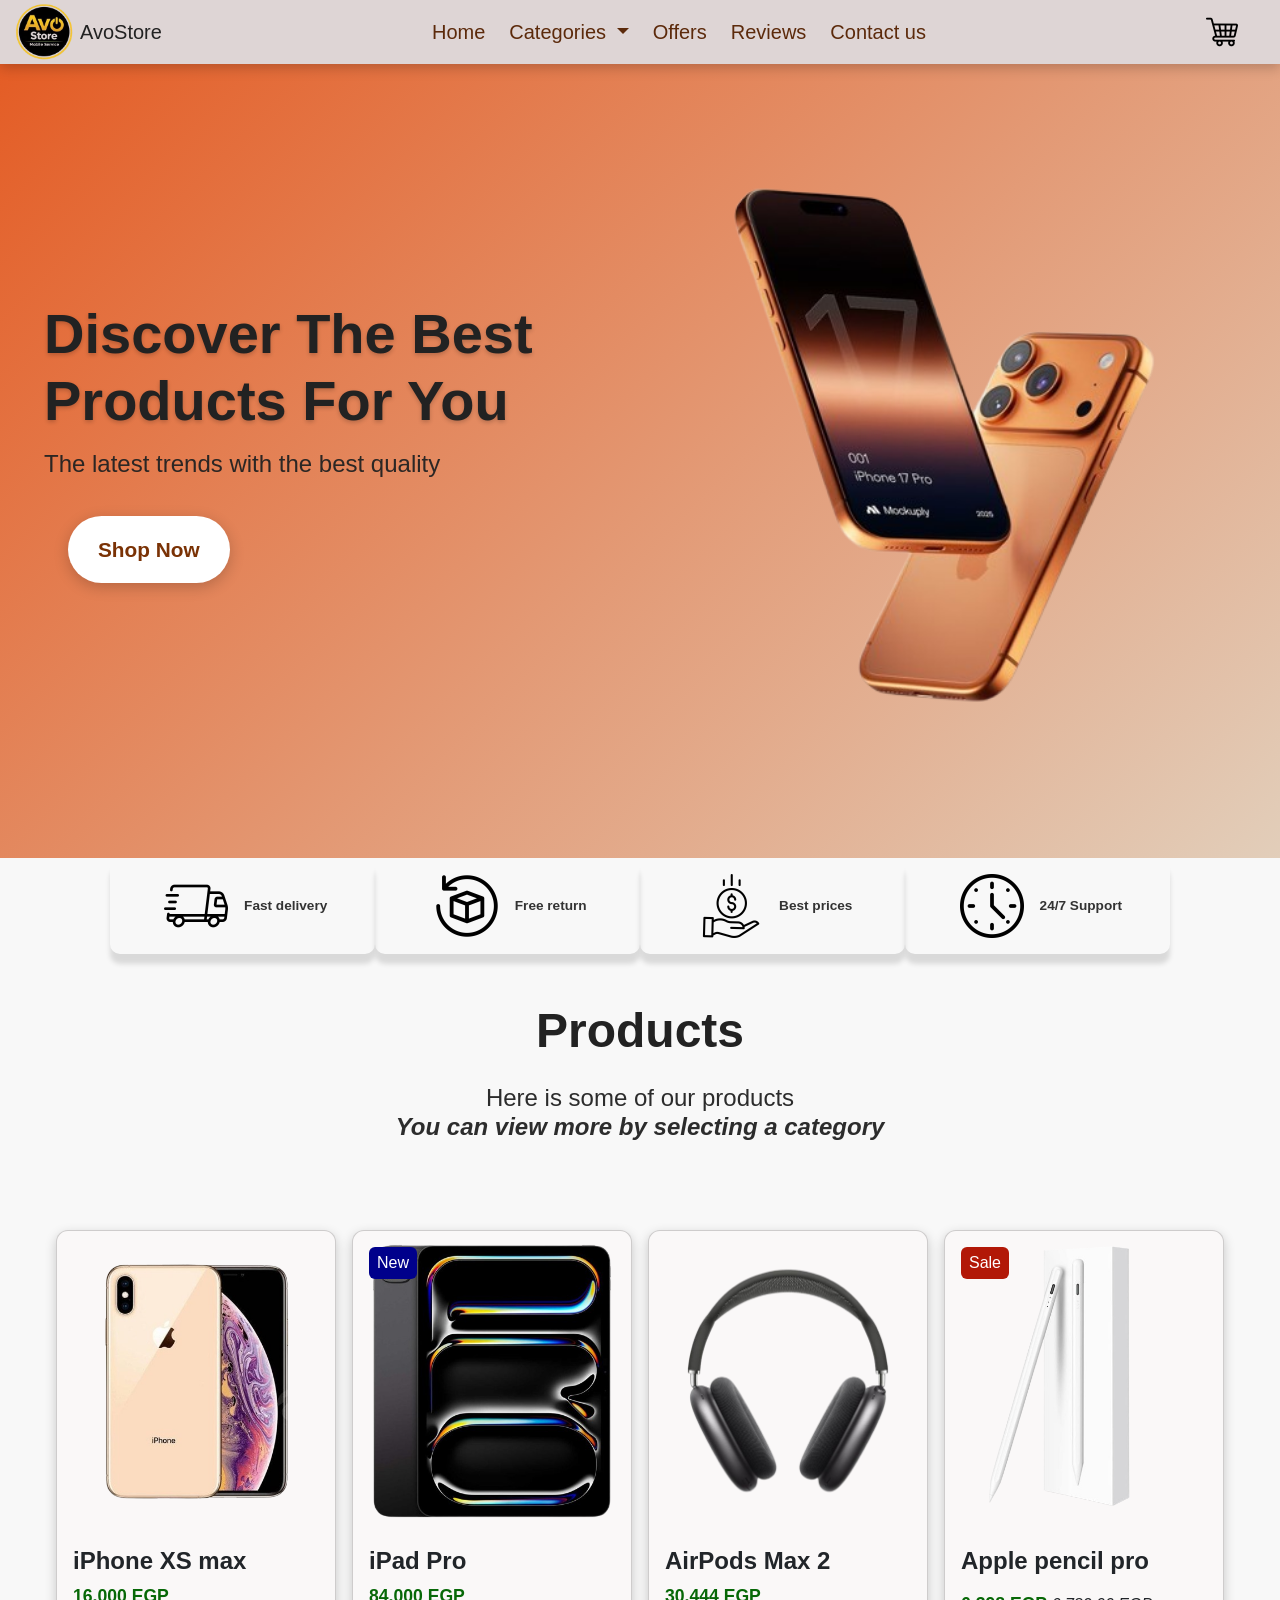
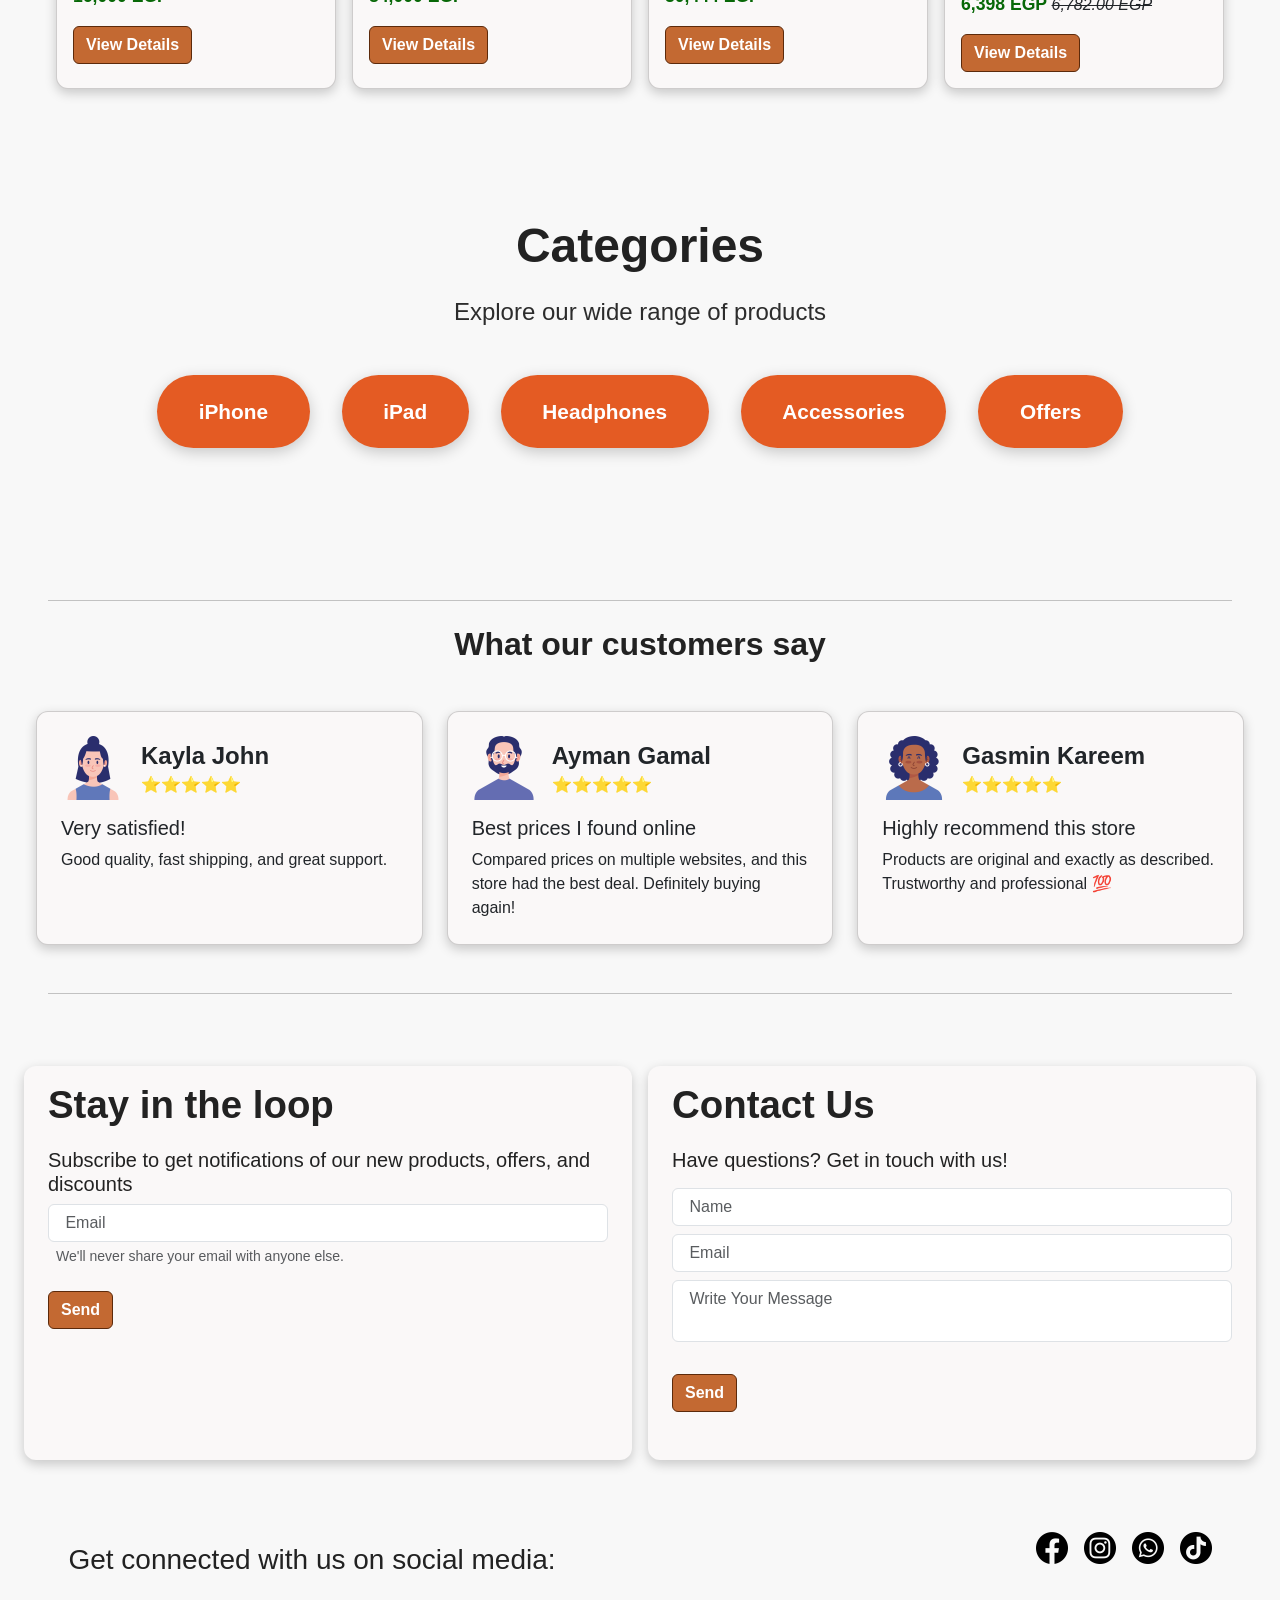
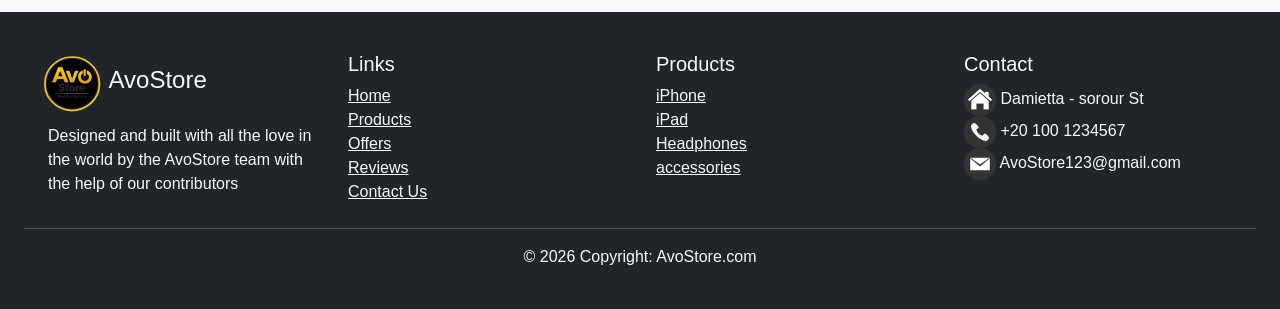
==== commit 1c27c3aa: "farah" ====
--- a/task1-design/index.html
+++ b/task1-design/index.html
@@ -882,5 +882,4 @@
         integrity="sha384-FKyoEForCGlyvwx9Hj09JcYn3nv7wiPVlz7YYwJrWVcXK/BmnVDxM+D2scQbITxI"
         crossorigin="anonymous"></script>
 </body>
-gcgcgcghcghcggh
 </html>
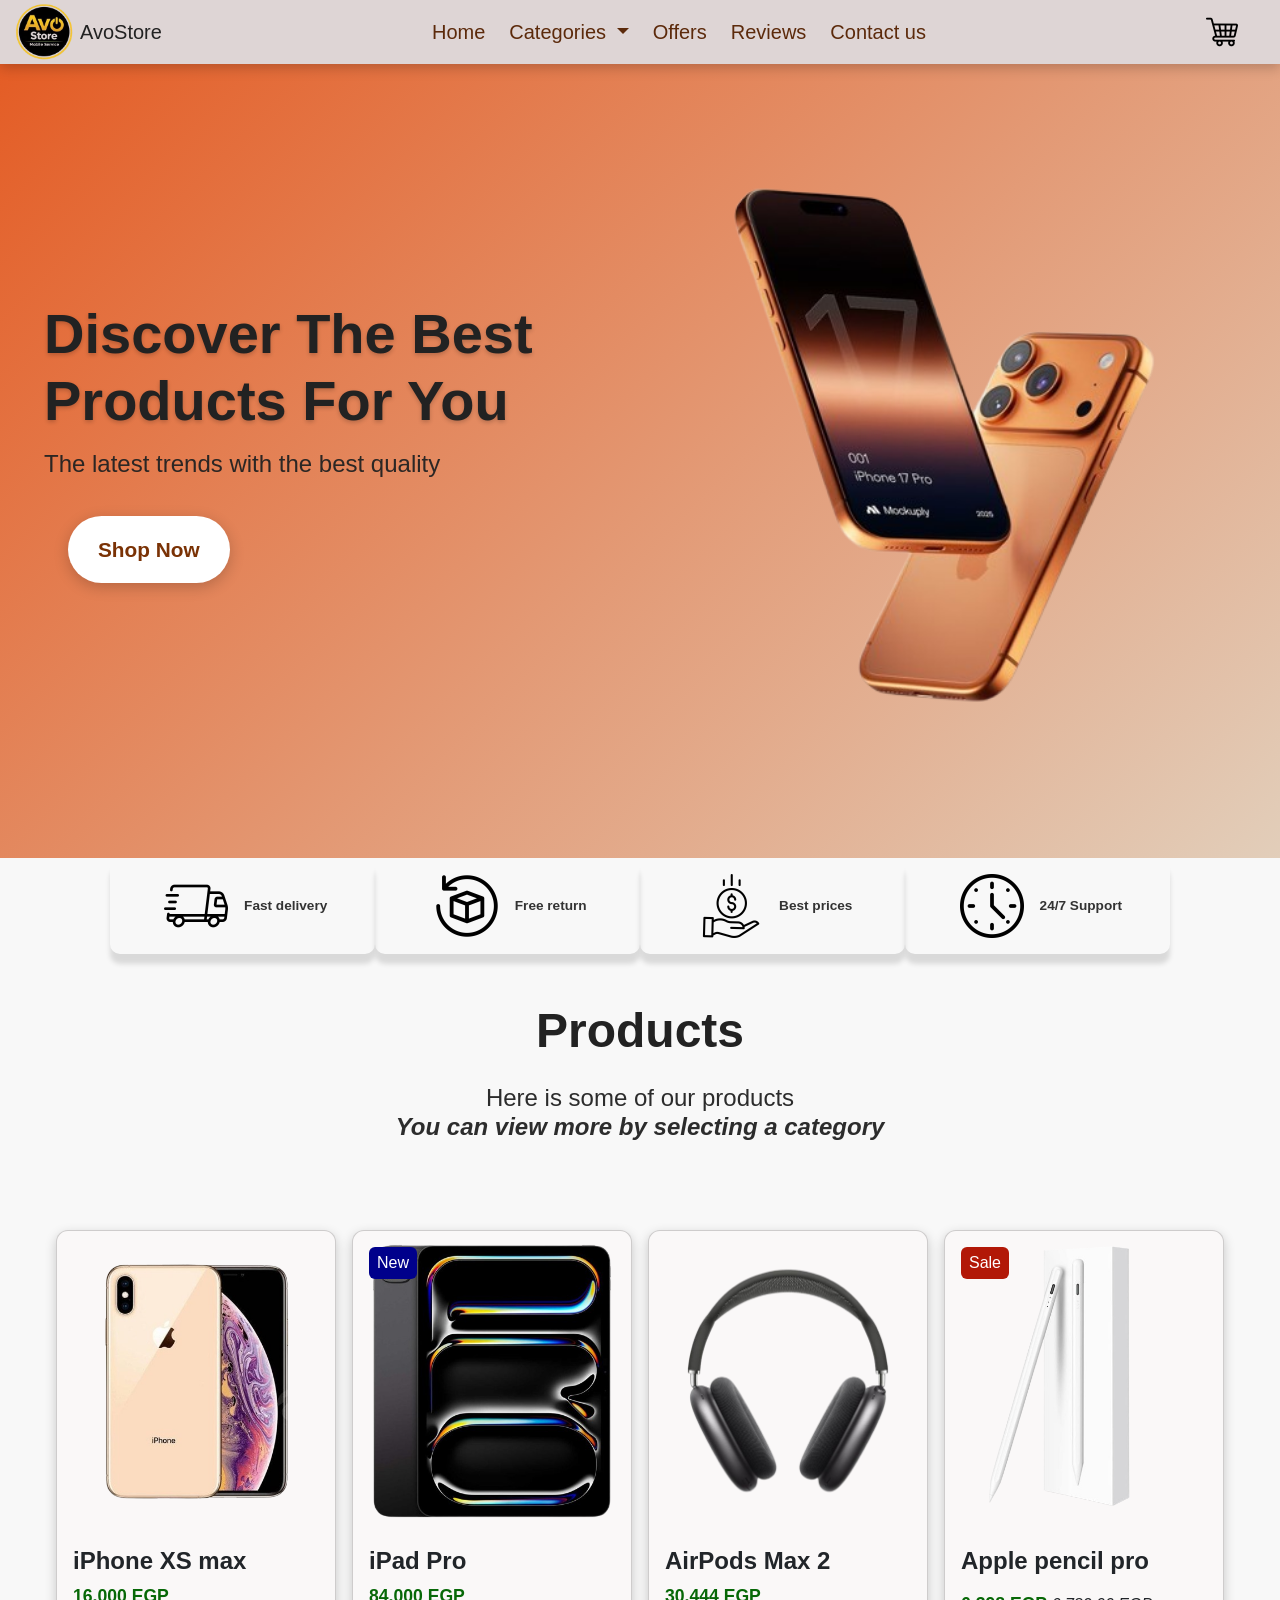
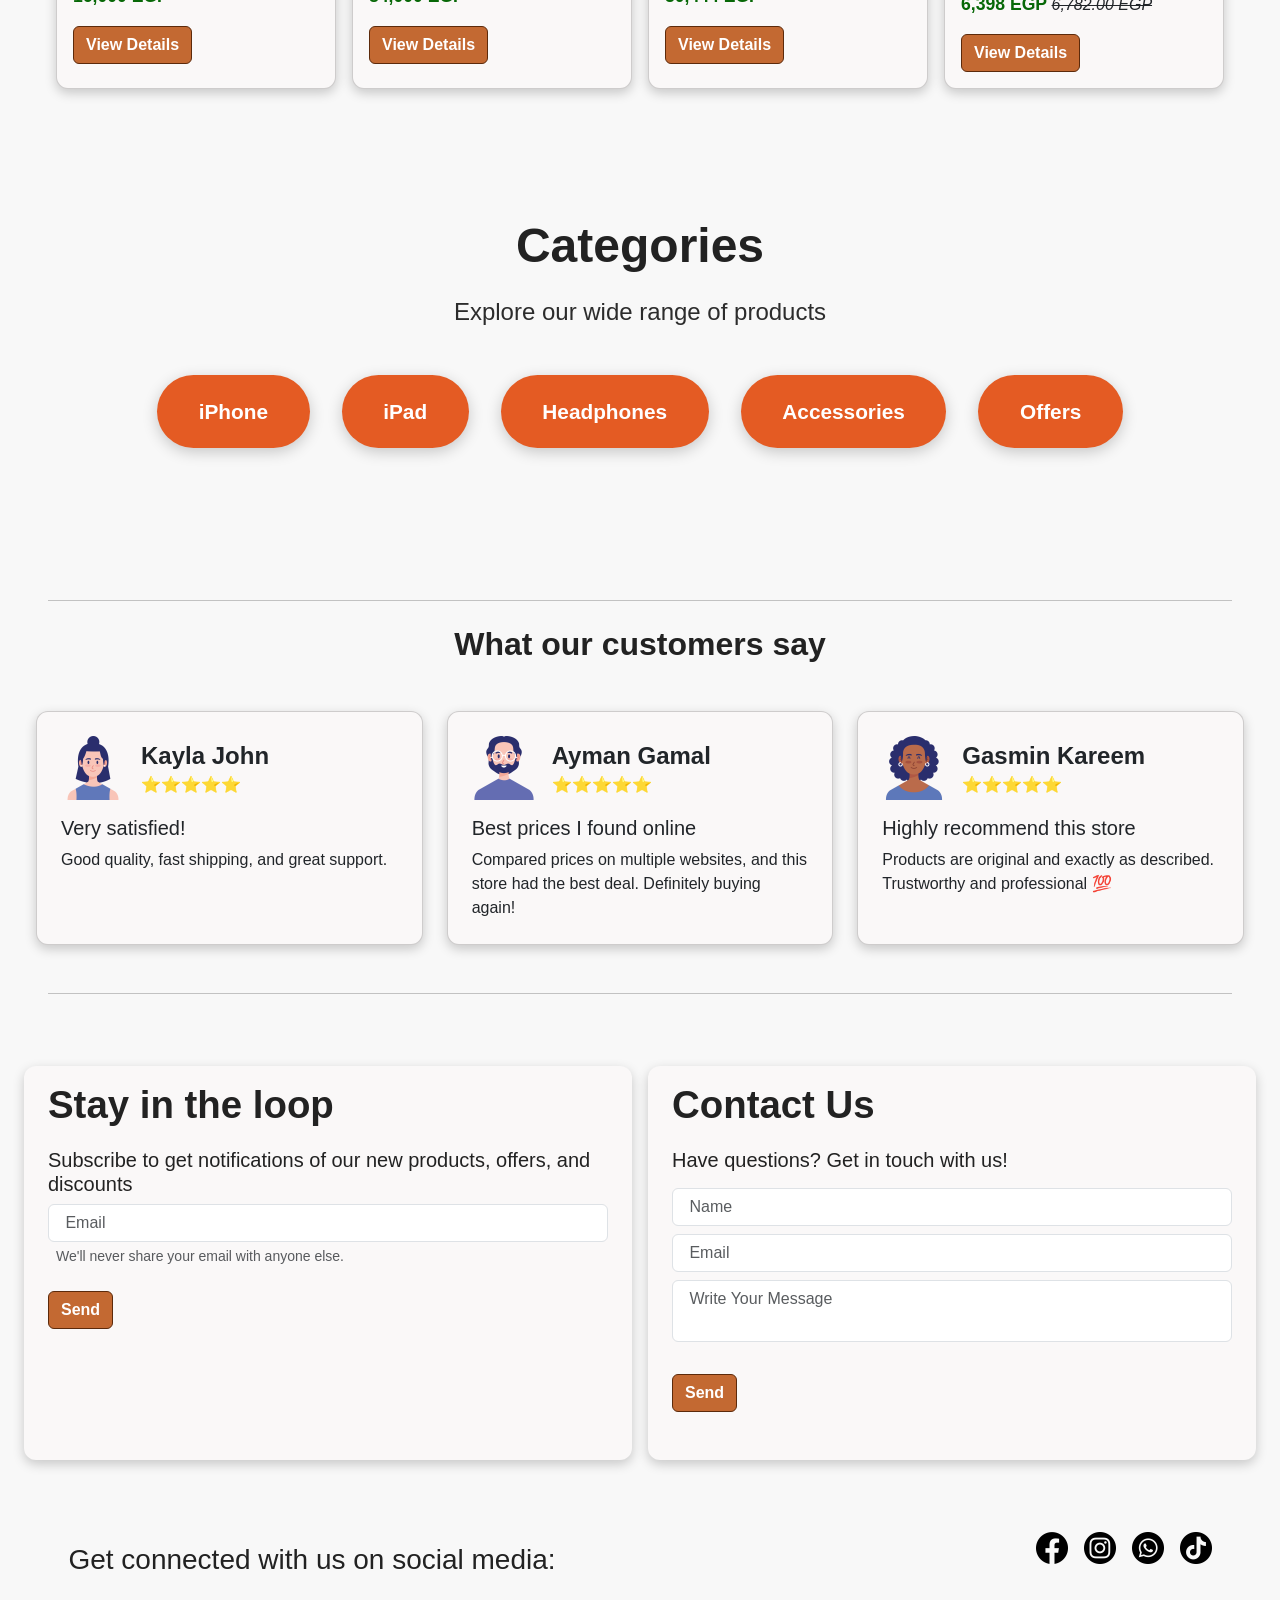
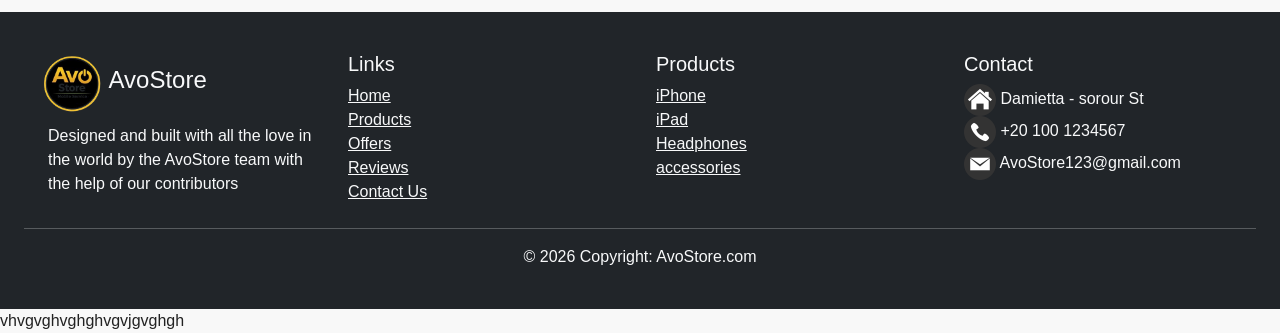
==== commit 3a5bbfbe: "t" ====
--- a/task1-design/index.html
+++ b/task1-design/index.html
@@ -881,5 +881,6 @@
     <script src="https://cdn.jsdelivr.net/npm/bootstrap@5.3.8/dist/js/bootstrap.bundle.min.js"
         integrity="sha384-FKyoEForCGlyvwx9Hj09JcYn3nv7wiPVlz7YYwJrWVcXK/BmnVDxM+D2scQbITxI"
         crossorigin="anonymous"></script>
+        vhvgvghvghghvgvjgvghgh
 </body>
 </html>
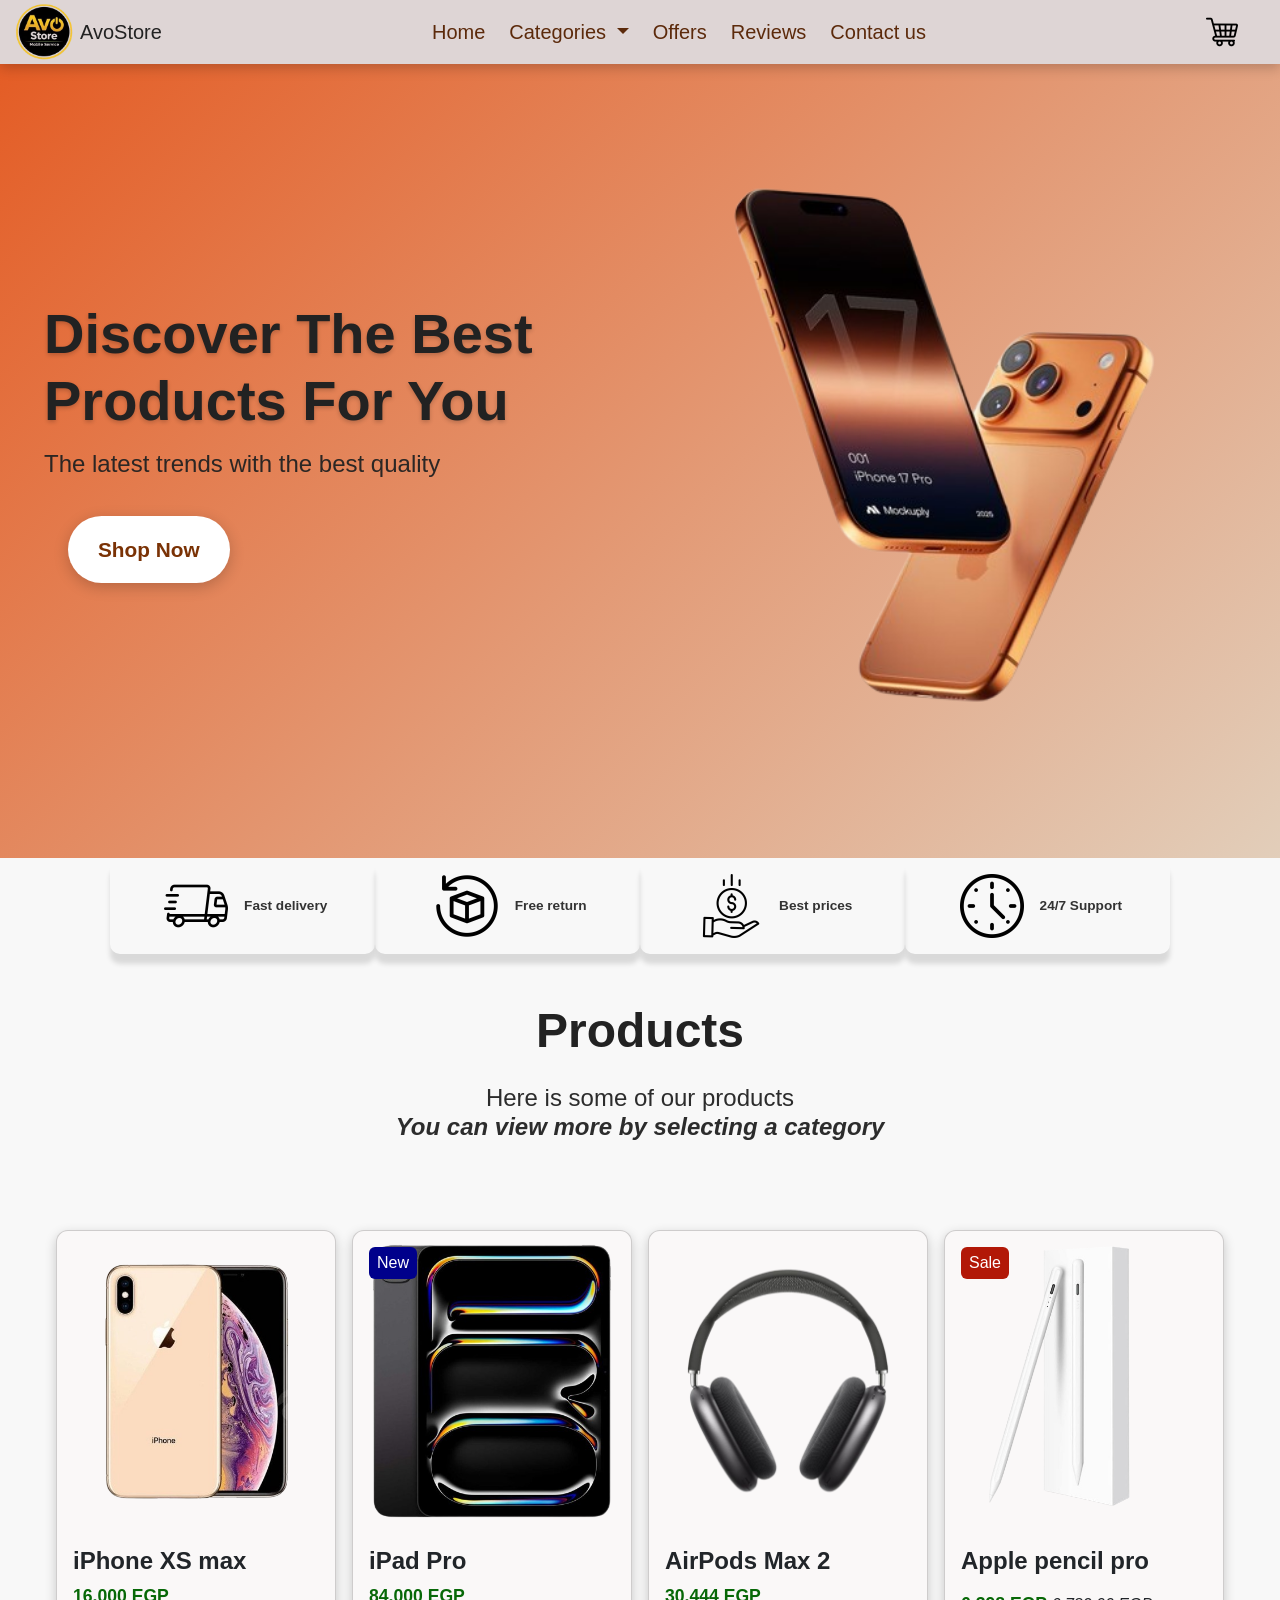
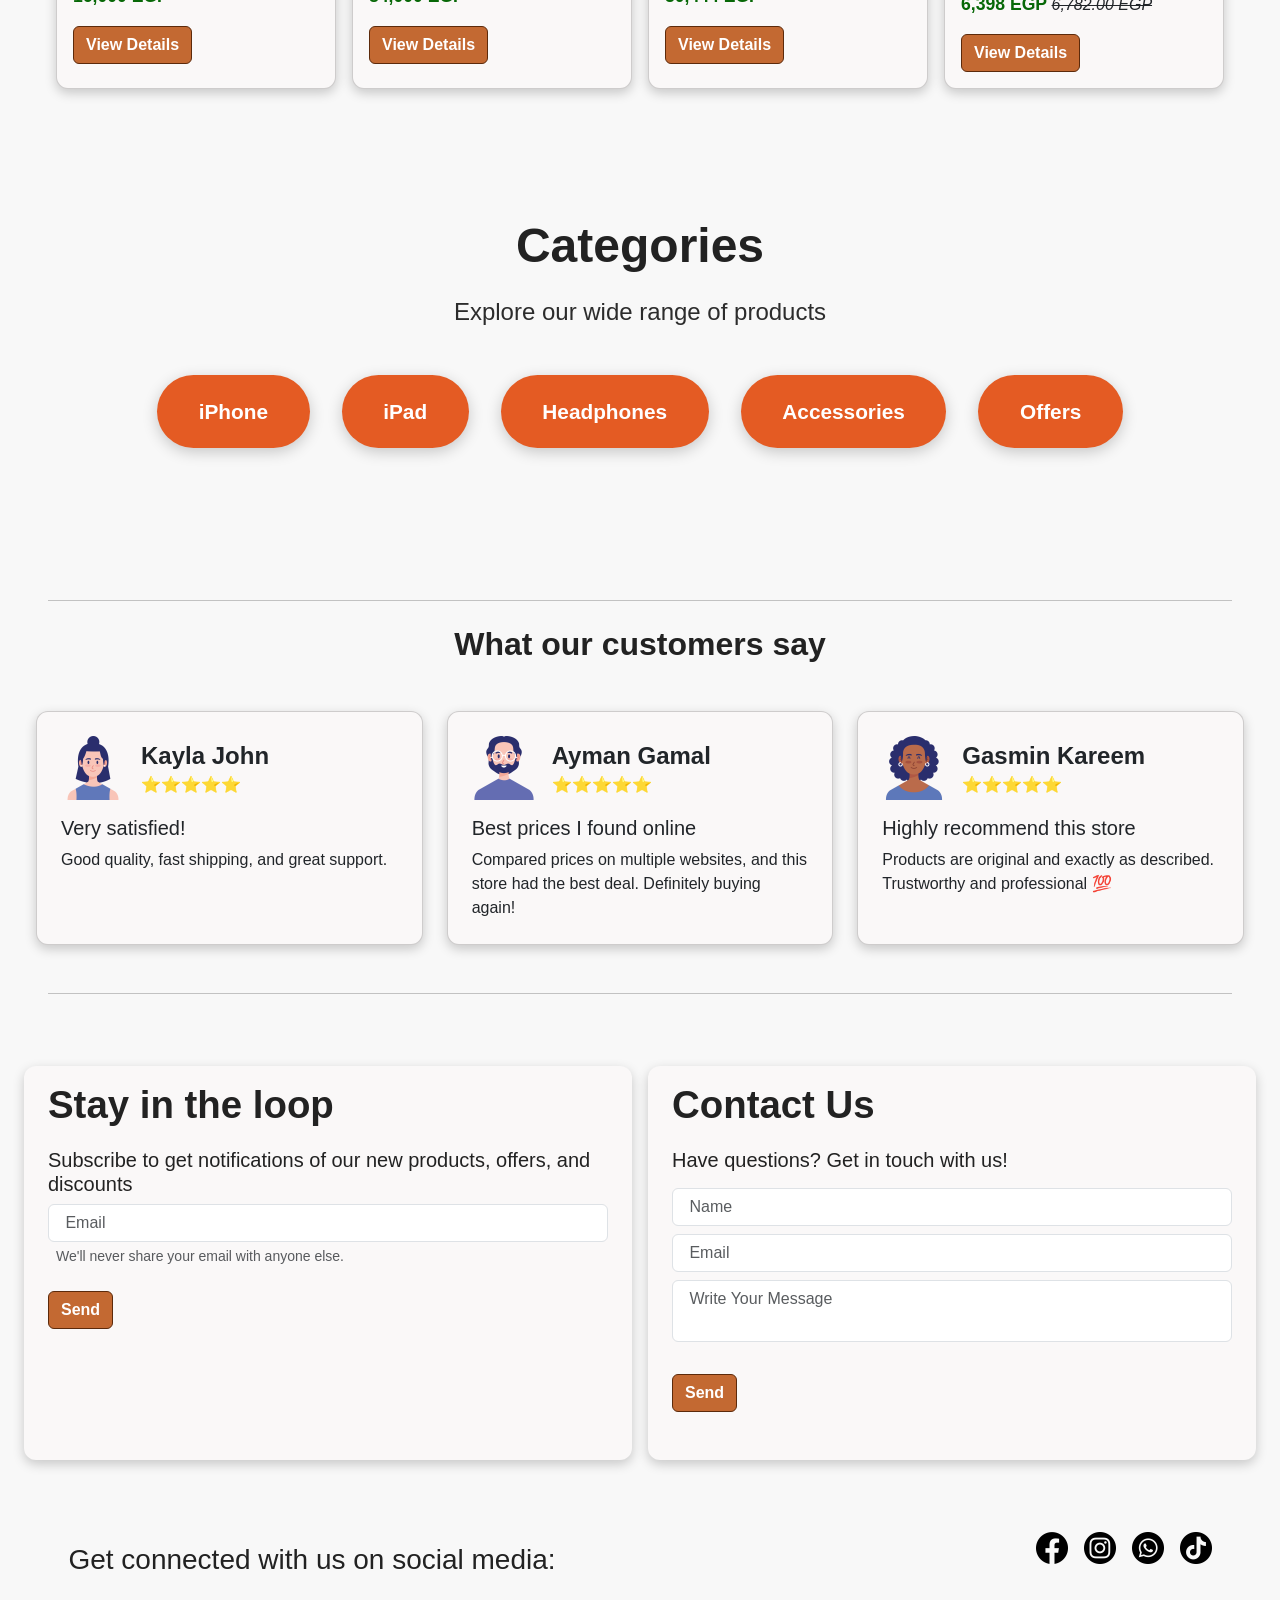
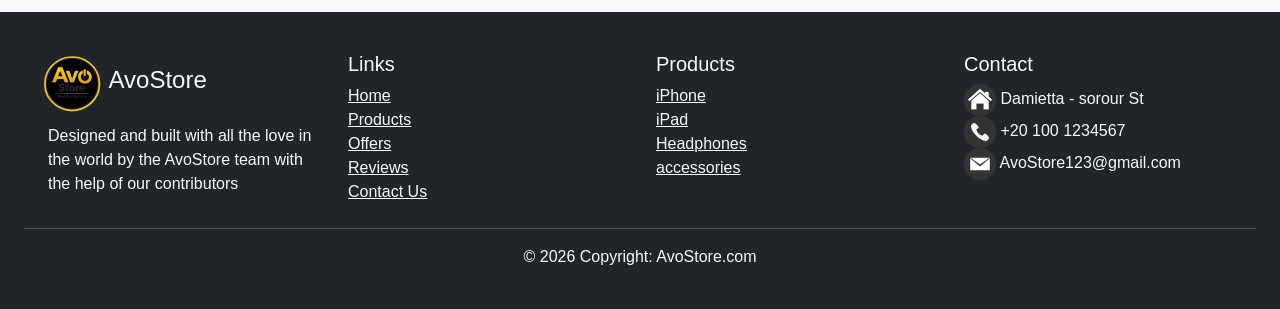
==== commit ffa3bca0: "jh" ====
--- a/task1-design/index.html
+++ b/task1-design/index.html
@@ -881,6 +881,5 @@
     <script src="https://cdn.jsdelivr.net/npm/bootstrap@5.3.8/dist/js/bootstrap.bundle.min.js"
         integrity="sha384-FKyoEForCGlyvwx9Hj09JcYn3nv7wiPVlz7YYwJrWVcXK/BmnVDxM+D2scQbITxI"
         crossorigin="anonymous"></script>
-        vhvgvghvghghvgvjgvghgh
 </body>
 </html>
